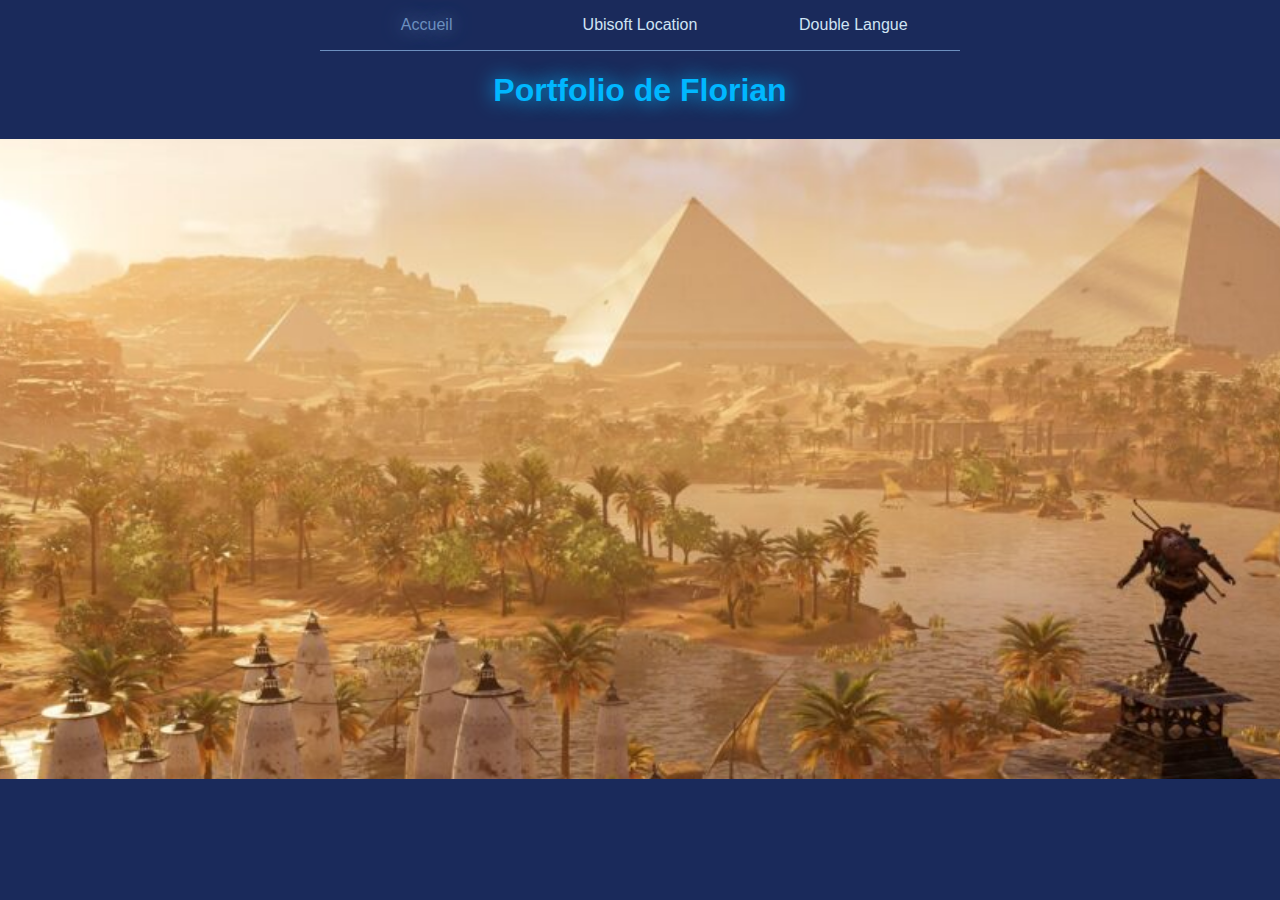
==== index.html @ c67d0eeb "Modification du style" ====
<!DOCTYPE html>
<html>
    <head>
        <title>Florian GAVOILLE</title>
        <link rel="stylesheet" href="./css/style.css">
    </head>
    <body>
        <header>
            <nav>
                <ul>
                    <li><a href="./index.html" id="actualPage">Accueil</a></li>
                    <li><a href="./Ubisoft_Location/index.html">Ubisoft Location</a><p>Projet WEB de premier semestre. Nous devions créer un site de location de véhicule vert ou de co-voiturage pour une entreprise du numérique. Le travail a été effectué en groupe de 3.</p></li>
                    <li><a href="https://github.com/IceCubeFr/Double-Langue">Double Langue</a><p>Projet Java de premier semestre. Nous devions créer un jeu ludo-pédagogique en tour par tour via un terminal. Notre travail, effectué en binôme, s'est tourné vers un concept de traduction français-anglais avec un mode histoire et un mode entraînement. Le code est open-source, vous pouvez le consulter sans soucis !</p></li>
                </ul>
            </nav>
            <div class="separator"></div>
        </header>
        <main>
            <h1>Portfolio de Florian</h1>
            <div class="image"></div>
            <section class="presentation">
                
            </section>
            <section class="experience">
                
            </section>
            <section class="projets">

            </section>
        </main>
    </body>
</html>
---- css/style.css ----
:root {
    --primary: #00b7ff;
    --survol: #6c8fbf;
    --text-principal: #d0e4f4;
    --text-secondaire: #4b7b9b;
    --accents: #3a5f96;
    --liens: #6c8fbf;
    --bgcolor: #1a2a5b;
    --accent-lumineux: #1c9cc6;
    --bgbox: #283c5c;
}

body {
    background-color: var(--bgcolor);
    margin: 0;
    padding: 0;
    font-family: Arial, Helvetica, sans-serif;
}

.image {
    margin: 0;
    padding: 0;
    margin-top: 30px;
    height: 40rem;
    background-image: url("../media/assassin\'s\ creed.jpg");
    background-attachment: fixed;
    background-size: cover;
    background-position: center;
}

h1, h2, h3 {
    color: var(--primary);
    text-shadow: 0 0 20px var(--primary);
    transition: 0.3s;
}

a {
    color: var(--liens);
}

a:hover, #actualPage, nav li:hover>a {
    color: var(--liens);
    text-shadow: 0 0 20px var(--liens);
}

main {
    text-align: center;
}

.separator {
    background-color: var(--liens);
    height: 1px;
    width: 50%;
    margin-left: 25%;
}

nav>ul {
    display: flex;
    justify-content: space-around;
    flex-wrap: wrap;
    margin-left: 20px;
    margin-right: 20px;
    text-align: center;
    width: 50%;
    padding-left: 0;
    list-style: none;
}

nav>ul>li {
    width: 20%;
}

nav {
    display: flex;
    justify-content: center;
}

nav a {
    text-decoration: none;
    color: var(--text-principal);
    text-align: center;
    transition: 0.3s;
}

nav li:hover p {
    display: block;
    width: 200px;
    background-color: var(--bgbox);
    border-radius: 30px;
    border-color: var(--accents);
    box-shadow: 0 0 20px var(--accents);
    border-style: solid;
    border-width: 1px;
    padding: 20px;
    opacity: 1;
}

nav li p {
    display: none;
    position: absolute;
    transition: opacity 0.3s ease;
    opacity: 0;
}

p {
    color: var(--text-principal);
}
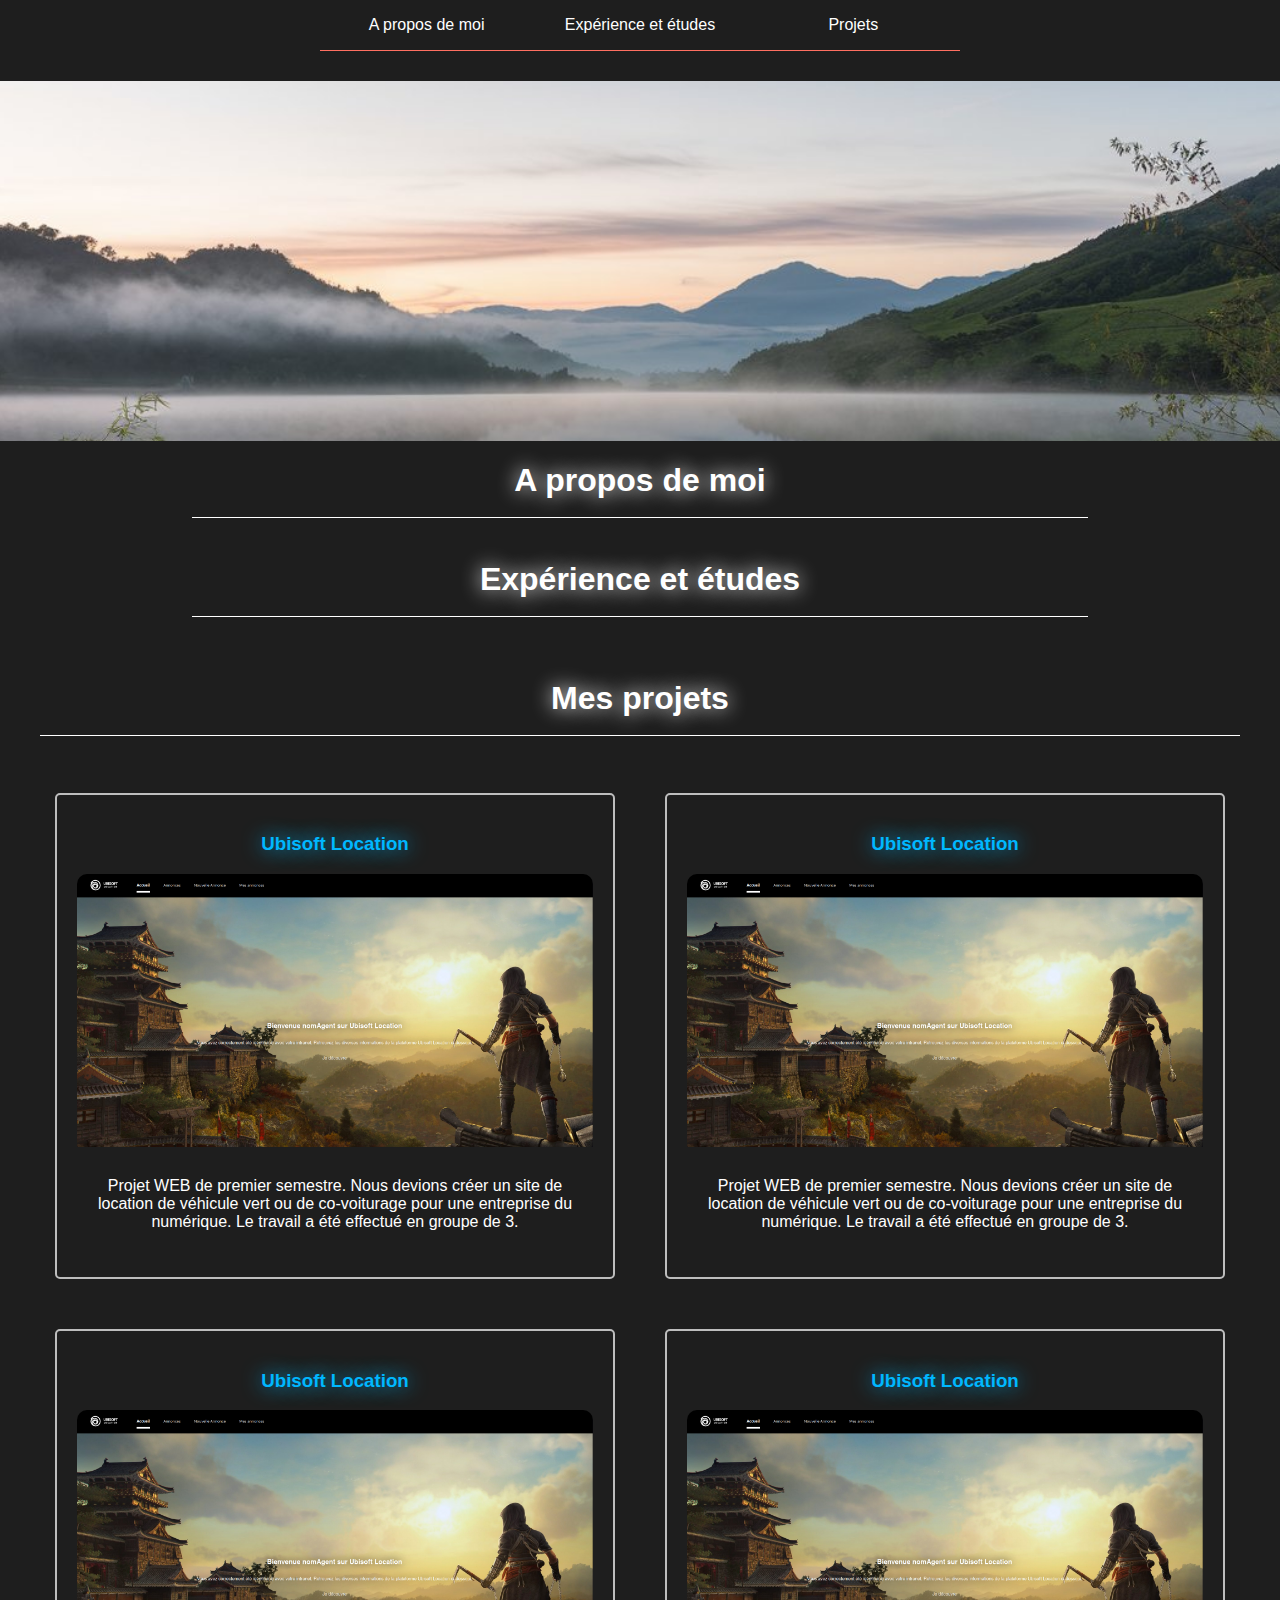
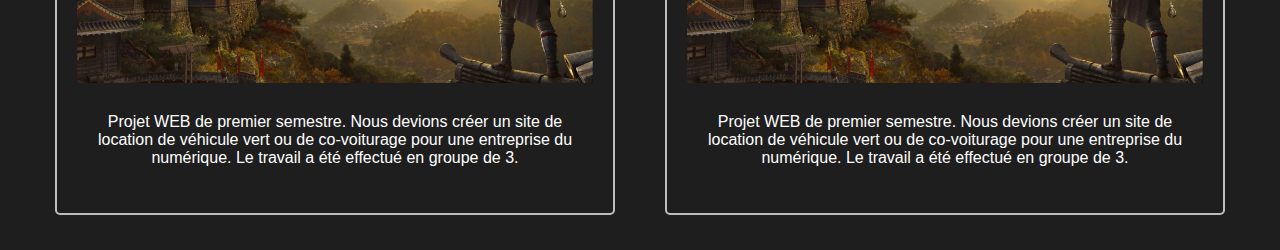
==== commit 2e661c85: "Restructuration" ====
--- a/index.html
+++ b/index.html
@@ -8,24 +8,51 @@
         <header>
             <nav>
                 <ul>
-                    <li><a href="./index.html" id="actualPage">Accueil</a></li>
-                    <li><a href="./Ubisoft_Location/index.html">Ubisoft Location</a><p>Projet WEB de premier semestre. Nous devions créer un site de location de véhicule vert ou de co-voiturage pour une entreprise du numérique. Le travail a été effectué en groupe de 3.</p></li>
-                    <li><a href="https://github.com/IceCubeFr/Double-Langue">Double Langue</a><p>Projet Java de premier semestre. Nous devions créer un jeu ludo-pédagogique en tour par tour via un terminal. Notre travail, effectué en binôme, s'est tourné vers un concept de traduction français-anglais avec un mode histoire et un mode entraînement. Le code est open-source, vous pouvez le consulter sans soucis !</p></li>
+                    <a href="#a_propos"><li>A propos de moi<p>Découvrez qui je suis</p></li></a>
+                    <a href="#Experience"><li>Expérience et études<p>Mon parcours professionnel, scolaire et personnel</p></li></a>
+                    <a href="#projets"><li>Projets<p>Tous les projets effectués dans un cadre scolaire et extra-scolaire</p></li></a>
                 </ul>
             </nav>
             <div class="separator"></div>
         </header>
         <main>
-            <h1>Portfolio de Florian</h1>
             <div class="image"></div>
             <section class="presentation">
-                
+                <div class="titre" id="a_propos"><h1>A propos de moi</h1></div>
             </section>
             <section class="experience">
-                
+                <div class="titre" id="Experience"><h1>Expérience et études</h1></div>
             </section>
             <section class="projets">
-
+                <div class="titre" id="projets"><h1>Mes projets</h1></div>
+                <a href="./Ubisoft_Location/index.html">
+                    <article class="ubi_loc">
+                        <h3>Ubisoft Location</h3>
+                        <img src="./media/ubiLocAccueil.png">
+                        <p>Projet WEB de premier semestre. Nous devions créer un site de location de véhicule vert ou de co-voiturage pour une entreprise du numérique. Le travail a été effectué en groupe de 3.</p>
+                    </article>
+                </a>
+                <a href="#">
+                    <article class="double_lang">
+                        <h3>Ubisoft Location</h3>
+                        <img src="./media/ubiLocAccueil.png">
+                        <p>Projet WEB de premier semestre. Nous devions créer un site de location de véhicule vert ou de co-voiturage pour une entreprise du numérique. Le travail a été effectué en groupe de 3.</p>
+                    </article>
+                </a>
+                <a href="#">
+                    <article class="double_lang">
+                        <h3>Ubisoft Location</h3>
+                        <img src="./media/ubiLocAccueil.png">
+                        <p>Projet WEB de premier semestre. Nous devions créer un site de location de véhicule vert ou de co-voiturage pour une entreprise du numérique. Le travail a été effectué en groupe de 3.</p>
+                    </article>
+                </a>
+                <a href="#">
+                    <article class="double_lang">
+                        <h3>Ubisoft Location</h3>
+                        <img src="./media/ubiLocAccueil.png">
+                        <p>Projet WEB de premier semestre. Nous devions créer un site de location de véhicule vert ou de co-voiturage pour une entreprise du numérique. Le travail a été effectué en groupe de 3.</p>
+                    </article>
+                </a>
             </section>
         </main>
     </body>
--- a/css/style.css
+++ b/css/style.css
@@ -1,13 +1,13 @@
 :root {
-    --primary: #00b7ff;
+    --primary: #FF6F61;
     --survol: #6c8fbf;
-    --text-principal: #d0e4f4;
-    --text-secondaire: #4b7b9b;
-    --accents: #3a5f96;
-    --liens: #6c8fbf;
-    --bgcolor: #1a2a5b;
-    --accent-lumineux: #1c9cc6;
-    --bgbox: #283c5c;
+    --text-principal: #FFFFFF;
+    --text-secondaire: #00b7ff;
+    --accents: #5C6BC0;
+    --liens: #FF6F61;
+    --bgcolor: #1E1E1E;
+    --accent-lumineux: #BDBDBD;
+    --bgbox: #2C2F38;
 }
 
 body {
@@ -17,21 +17,39 @@
     font-family: Arial, Helvetica, sans-serif;
 }
 
-.image {
-    margin: 0;
-    padding: 0;
-    margin-top: 30px;
-    height: 40rem;
-    background-image: url("../media/assassin\'s\ creed.jpg");
-    background-attachment: fixed;
-    background-size: cover;
-    background-position: center;
+main {
+    text-align: center;
 }
 
-h1, h2, h3 {
-    color: var(--primary);
-    text-shadow: 0 0 20px var(--primary);
+.image {
+    margin-top: 30px;
+    height: 40vh;
+    background-image: url("../media/imageNature.jpeg");
+    background-attachment:fixed;
+    background-size: cover;
+    background-position: bottom;
+}
+
+h1, h2 {
+    color: var(--text-principal);
+    text-shadow: 0 0 20px var(--text-principal);
     transition: 0.3s;
+}
+
+h3 {
+    color: var(--text-secondaire);
+    text-shadow: 0 0 20px var(--text-secondaire);
+    transition: 0.3s;
+}
+
+h1 {
+    border-bottom: 1px solid;
+    padding-bottom: 2vh;
+}
+
+.titre {
+    width: 70%;
+    text-align: center;
 }
 
 a {
@@ -41,10 +59,6 @@
 a:hover, #actualPage, nav li:hover>a {
     color: var(--liens);
     text-shadow: 0 0 20px var(--liens);
-}
-
-main {
-    text-align: center;
 }
 
 .separator {
@@ -66,8 +80,8 @@
     list-style: none;
 }
 
-nav>ul>li {
-    width: 20%;
+nav>ul li {
+    width: 20vh;
 }
 
 nav {
@@ -104,4 +118,72 @@
 
 p {
     color: var(--text-principal);
+}
+
+section.projets {
+    display: grid;
+    grid-template-columns: repeat(2, 1fr);
+    gap: 20px;
+    max-width: 1200px;
+    margin: 0 auto;
+    padding: 20px;
+}
+
+section.projets>.titre:first-child {
+    grid-column: span 2;
+    width: 100%;
+
+}
+
+section article {
+    font-size: normal;
+    border-style: solid;
+    border-radius: 5px;
+    border-width: 2px;
+    border-color: var(--accent-lumineux);
+    margin: 15px;
+    padding: 20px;
+    overflow: hidden;
+    transition: transform 0.3s ease, width 0.3s ease;
+}
+
+section a:hover article {
+    transform: scale(1.05);
+    box-shadow: 0 0 20px var(--accent-lumineux);
+    background-color: var(--bgbox);
+}
+
+article p {
+    padding: 10px;
+    font-size: 1rem;
+}
+
+section a:hover + article {
+    width: 25%;
+}
+
+section a {
+    text-decoration: none;
+}
+
+section a:hover {
+    color: var(--liens);
+    text-shadow: 0 0 0 #FFFFFF;
+}
+
+section article img {
+    width: 100%;
+    border-radius: 10px 10px 0 0;
+}
+
+section:hover h1 {
+    color: var(--primary);
+    text-shadow: 0 0 20px var(--primary);
+}
+
+section {
+    width: 100%;
+    display: flex;
+    flex-direction: column;
+    align-items: center;
 }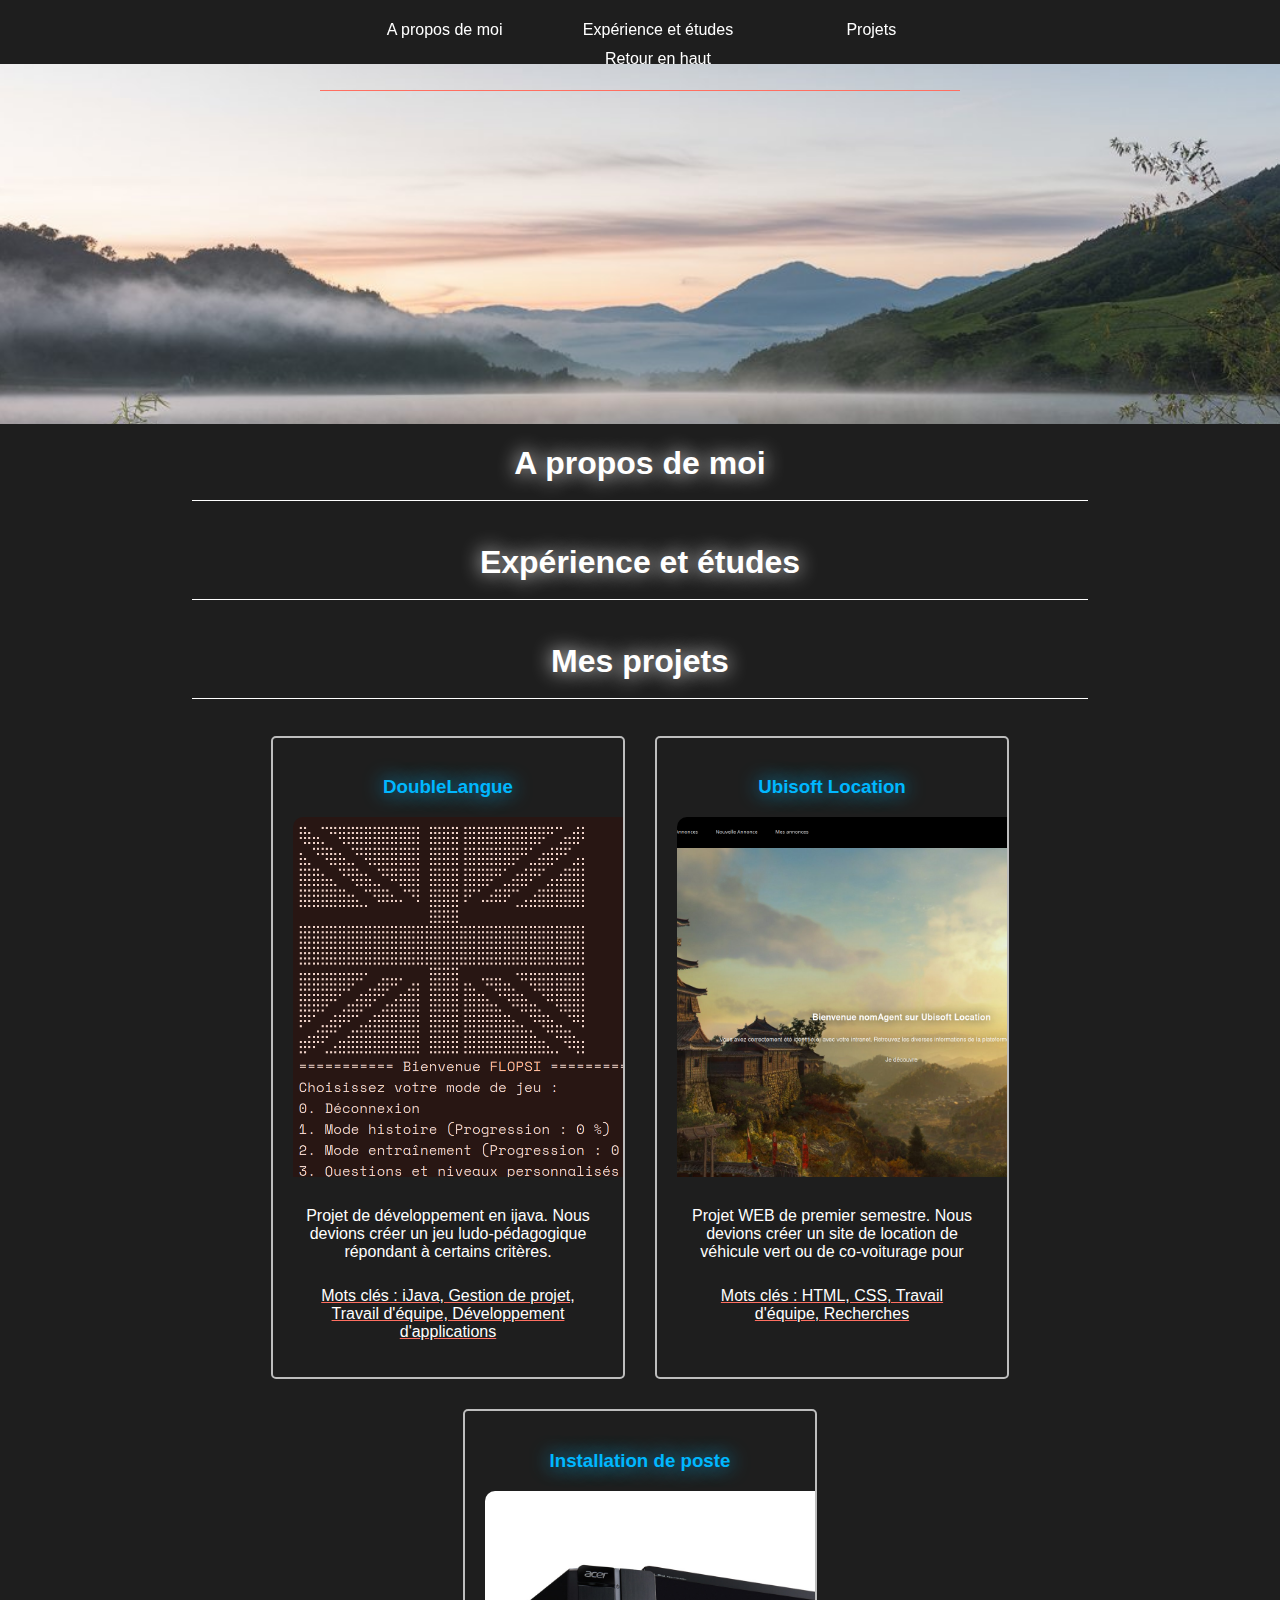
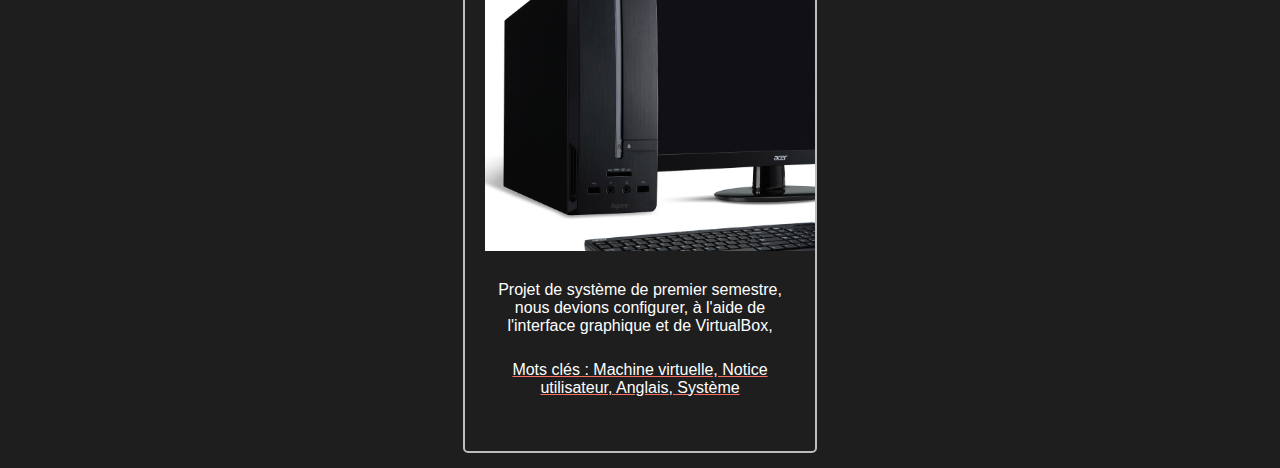
==== commit d18befef: "Mise à jour régulière" ====
--- a/index.html
+++ b/index.html
@@ -11,6 +11,7 @@
                     <a href="#a_propos"><li>A propos de moi<p>Découvrez qui je suis</p></li></a>
                     <a href="#Experience"><li>Expérience et études<p>Mon parcours professionnel, scolaire et personnel</p></li></a>
                     <a href="#projets"><li>Projets<p>Tous les projets effectués dans un cadre scolaire et extra-scolaire</p></li></a>
+                    <a href="#"><li>Retour en haut</li></a>
                 </ul>
             </nav>
             <div class="separator"></div>
@@ -25,34 +26,44 @@
             </section>
             <section class="projets">
                 <div class="titre" id="projets"><h1>Mes projets</h1></div>
-                <a href="./Ubisoft_Location/index.html">
-                    <article class="ubi_loc">
-                        <h3>Ubisoft Location</h3>
-                        <img src="./media/ubiLocAccueil.png">
-                        <p>Projet WEB de premier semestre. Nous devions créer un site de location de véhicule vert ou de co-voiturage pour une entreprise du numérique. Le travail a été effectué en groupe de 3.</p>
-                    </article>
-                </a>
-                <a href="#">
-                    <article class="double_lang">
-                        <h3>Ubisoft Location</h3>
-                        <img src="./media/ubiLocAccueil.png">
-                        <p>Projet WEB de premier semestre. Nous devions créer un site de location de véhicule vert ou de co-voiturage pour une entreprise du numérique. Le travail a été effectué en groupe de 3.</p>
-                    </article>
-                </a>
-                <a href="#">
-                    <article class="double_lang">
-                        <h3>Ubisoft Location</h3>
-                        <img src="./media/ubiLocAccueil.png">
-                        <p>Projet WEB de premier semestre. Nous devions créer un site de location de véhicule vert ou de co-voiturage pour une entreprise du numérique. Le travail a été effectué en groupe de 3.</p>
-                    </article>
-                </a>
-                <a href="#">
-                    <article class="double_lang">
-                        <h3>Ubisoft Location</h3>
-                        <img src="./media/ubiLocAccueil.png">
-                        <p>Projet WEB de premier semestre. Nous devions créer un site de location de véhicule vert ou de co-voiturage pour une entreprise du numérique. Le travail a été effectué en groupe de 3.</p>
-                    </article>
-                </a>
+                <div class="items">
+                    <a href="./S102.html">
+                        <article class="double-lang">
+                            <h3>DoubleLangue</h3>
+                            <img src="./media/doublelangue.png">
+                            <div class="proj-desc">
+                                <p>Projet de développement en ijava. Nous devions créer un jeu ludo-pédagogique répondant à certains critères. <br>Cliquez pour en savoir plus</p>
+                            </div>
+                            <div class="proj-keywords">
+                                <p>Mots clés : iJava, Gestion de projet, Travail d'équipe, Développement d'applications</p>
+                            </div>
+                        </article>
+                    </a>
+                    <a href="./S105.html">
+                        <article class="ubi-Loc">
+                            <h3>Ubisoft Location</h3>
+                            <img src="./media/ubiLocAccueil.png">
+                            <div class="proj-desc">
+                                <p>Projet WEB de premier semestre. Nous devions créer un site de location de véhicule vert ou de co-voiturage pour une entreprise du numérique. Le travail a été effectué en groupe de 3. <br>Cliquez pour en savoir plus</p>
+                            </div>
+                            <div class="proj-keywords">
+                                <p>Mots clés : HTML, CSS, Travail d'équipe, Recherches</p>
+                            </div>
+                        </article>
+                    </a>
+                    <a href="./S103.html">
+                        <article class="install-poste">
+                            <h3>Installation de poste</h3>
+                            <img src="./media/poste.png">
+                            <div class="proj-desc">
+                                <p>Projet de système de premier semestre, nous devions configurer, à l'aide de l'interface graphique et de VirtualBox, une machine virtuelle, puis faire un manuel utilisateur en anglais. <br>Cliquez pour en savoir plus</p>
+                            </div>
+                            <div class="proj-keywords">
+                                <p>Mots clés : Machine virtuelle, Notice utilisateur, Anglais, Système</p>
+                            </div>
+                        </article>
+                    </a>
+                </div>
             </section>
         </main>
     </body>
--- a/css/style.css
+++ b/css/style.css
@@ -15,10 +15,21 @@
     margin: 0;
     padding: 0;
     font-family: Arial, Helvetica, sans-serif;
+    overflow-x: hidden;
 }
 
 main {
-    text-align: center;
+    margin-top: 5%;
+    text-align: center;
+}
+
+header {
+    position: fixed;
+    height: 7%;
+    top: 0;
+    background-color: var(--bgcolor);
+    width: 100%;
+    z-index: 2;
 }
 
 .image {
@@ -56,7 +67,7 @@
     color: var(--liens);
 }
 
-a:hover, #actualPage, nav li:hover>a {
+a:hover, nav li:hover>a {
     color: var(--liens);
     text-shadow: 0 0 20px var(--liens);
 }
@@ -68,6 +79,10 @@
     margin-left: 25%;
 }
 
+.titre:target {
+    padding-top: 5%;
+}
+
 nav>ul {
     display: flex;
     justify-content: space-around;
@@ -82,6 +97,9 @@
 
 nav>ul li {
     width: 20vh;
+    padding: 10%;
+    padding-top: 3%;
+    padding-bottom: 3%;
 }
 
 nav {
@@ -120,19 +138,18 @@
     color: var(--text-principal);
 }
 
-section.projets {
-    display: grid;
-    grid-template-columns: repeat(2, 1fr);
-    gap: 20px;
-    max-width: 1200px;
-    margin: 0 auto;
-    padding: 20px;
-}
-
-section.projets>.titre:first-child {
-    grid-column: span 2;
-    width: 100%;
-
+div.items{
+    display: flex;
+    flex-wrap: wrap;
+    flex-direction: row;
+    justify-content: center;
+    padding-left: 20%;
+    padding-right: 20%;
+}
+
+section.competences a, section.projets a {
+    height: 100%;
+    width: 50%;
 }
 
 section article {
@@ -155,7 +172,18 @@
 
 article p {
     padding: 10px;
-    font-size: 1rem;
+}
+
+article .proj-desc {
+    height: 5rem;
+    overflow: hidden;
+}
+
+article .proj-keywords{
+    text-decoration: underline;
+    height: 5rem;
+    margin-bottom: 1rem;
+    overflow: hidden;
 }
 
 section a:hover + article {
@@ -172,7 +200,10 @@
 }
 
 section article img {
-    width: 100%;
+    width: 50vh;
+    height: 40vh;
+    object-fit: cover;
+    object-position: top;
     border-radius: 10px 10px 0 0;
 }
 
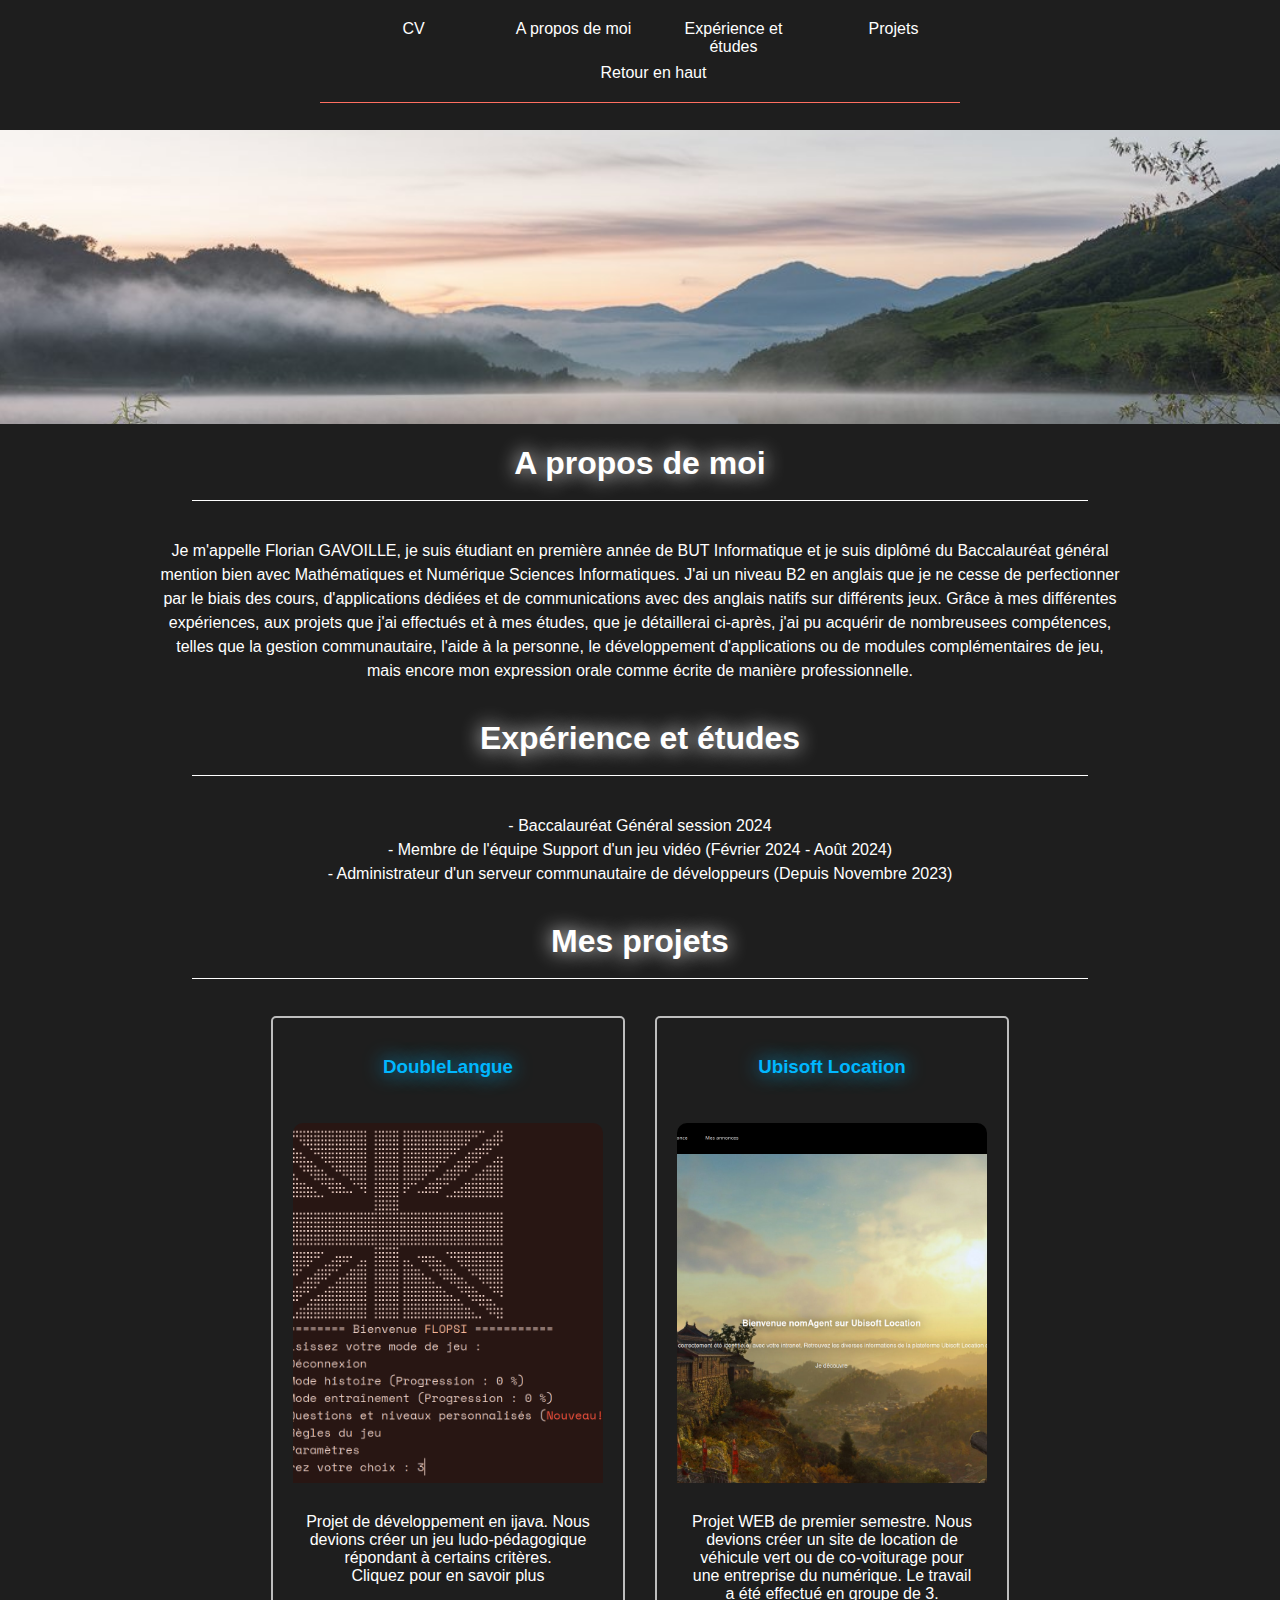
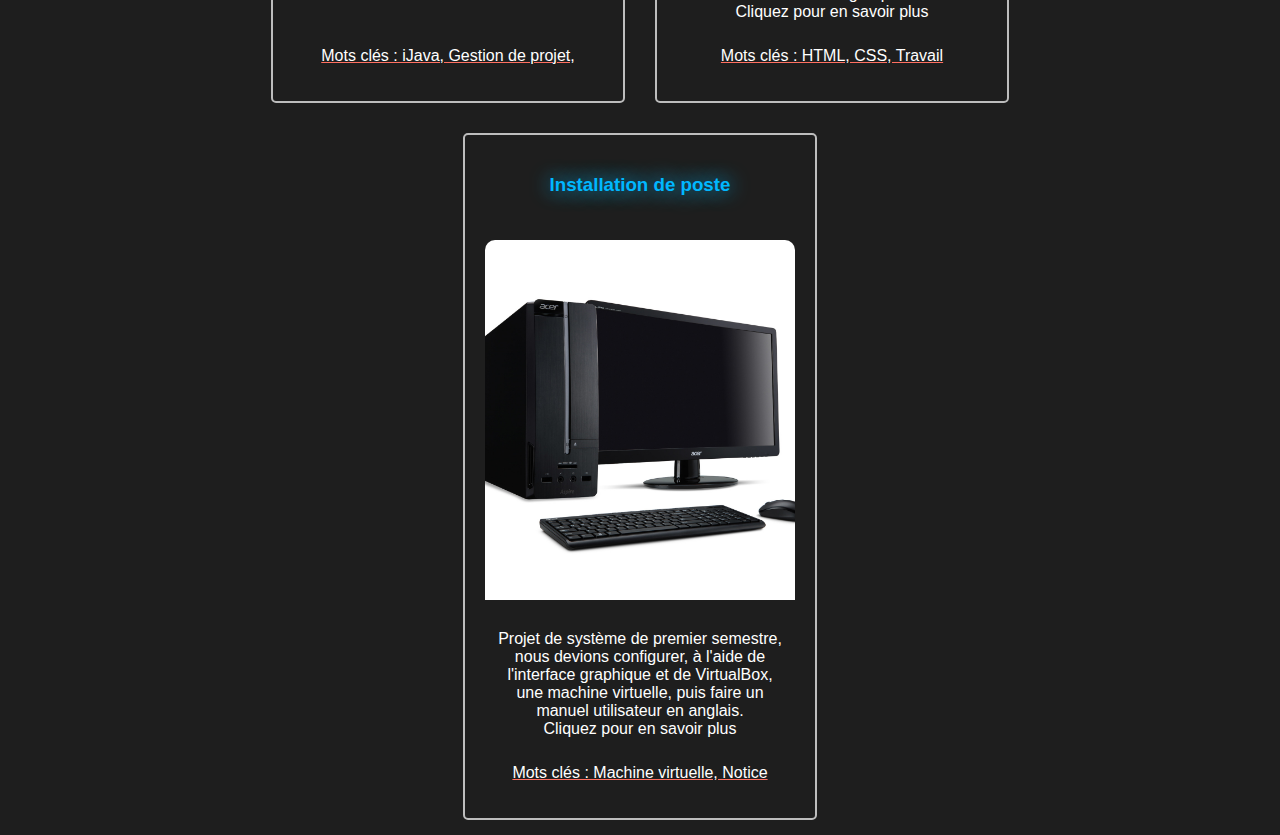
==== commit ae508d3e: "Mise à jour régulière" ====
--- a/index.html
+++ b/index.html
@@ -8,6 +8,7 @@
         <header>
             <nav>
                 <ul>
+                    <a href="index.html" download="CV.html"><li>CV<p>Téléchargez ici mon CV</p></li></a>
                     <a href="#a_propos"><li>A propos de moi<p>Découvrez qui je suis</p></li></a>
                     <a href="#Experience"><li>Expérience et études<p>Mon parcours professionnel, scolaire et personnel</p></li></a>
                     <a href="#projets"><li>Projets<p>Tous les projets effectués dans un cadre scolaire et extra-scolaire</p></li></a>
@@ -20,9 +21,21 @@
             <div class="image"></div>
             <section class="presentation">
                 <div class="titre" id="a_propos"><h1>A propos de moi</h1></div>
+                <div class="paragraphe">
+                    <p>
+                        Je m'appelle Florian GAVOILLE, je suis étudiant en première année de BUT Informatique et je suis diplômé du Baccalauréat général mention bien avec Mathématiques et Numérique Sciences Informatiques. J'ai un niveau B2 en anglais que je ne cesse de perfectionner par le biais des cours, d'applications dédiées et de communications avec des anglais natifs sur différents jeux. Grâce à mes différentes expériences, aux projets que j'ai effectués et à mes études, que je détaillerai ci-après, j'ai pu acquérir de nombreusees compétences, telles que la gestion communautaire, l'aide à la personne, le développement d'applications ou de modules complémentaires de jeu, mais encore mon expression orale comme écrite de manière professionnelle.
+                    </p>
+                </div>
             </section>
             <section class="experience">
                 <div class="titre" id="Experience"><h1>Expérience et études</h1></div>
+                <div class="paragraphe">
+                    <p>
+                        - Baccalauréat Général session 2024<br>
+                        - Membre de l'équipe Support d'un jeu vidéo (Février 2024 - Août 2024)<br>
+                        - Administrateur d'un serveur communautaire de développeurs (Depuis Novembre 2023)
+                    </p>
+                </div>
             </section>
             <section class="projets">
                 <div class="titre" id="projets"><h1>Mes projets</h1></div>
--- a/css/style.css
+++ b/css/style.css
@@ -25,7 +25,7 @@
 
 header {
     position: fixed;
-    height: 7%;
+    padding-bottom: 3vh;
     top: 0;
     background-color: var(--bgcolor);
     width: 100%;
@@ -49,6 +49,7 @@
 
 h3 {
     color: var(--text-secondaire);
+    height: 3rem;
     text-shadow: 0 0 20px var(--text-secondaire);
     transition: 0.3s;
 }
@@ -96,7 +97,7 @@
 }
 
 nav>ul li {
-    width: 20vh;
+    width: 15vh;
     padding: 10%;
     padding-top: 3%;
     padding-bottom: 3%;
@@ -134,7 +135,7 @@
     opacity: 0;
 }
 
-p {
+p, ul li {
     color: var(--text-principal);
 }
 
@@ -175,13 +176,13 @@
 }
 
 article .proj-desc {
-    height: 5rem;
+    height: 15ch;
     overflow: hidden;
 }
 
 article .proj-keywords{
     text-decoration: underline;
-    height: 5rem;
+    height: 5ch;
     margin-bottom: 1rem;
     overflow: hidden;
 }
@@ -200,7 +201,7 @@
 }
 
 section article img {
-    width: 50vh;
+    width: 100%;
     height: 40vh;
     object-fit: cover;
     object-position: top;
@@ -217,4 +218,18 @@
     display: flex;
     flex-direction: column;
     align-items: center;
+}
+
+section .paragraphe {
+    width: 75%;
+}
+
+section .paragraphe p {
+    font-size: 100%;
+    line-height: 1.5em;
+}
+
+ul {
+    list-style-type: none;
+    padding: 0;
 }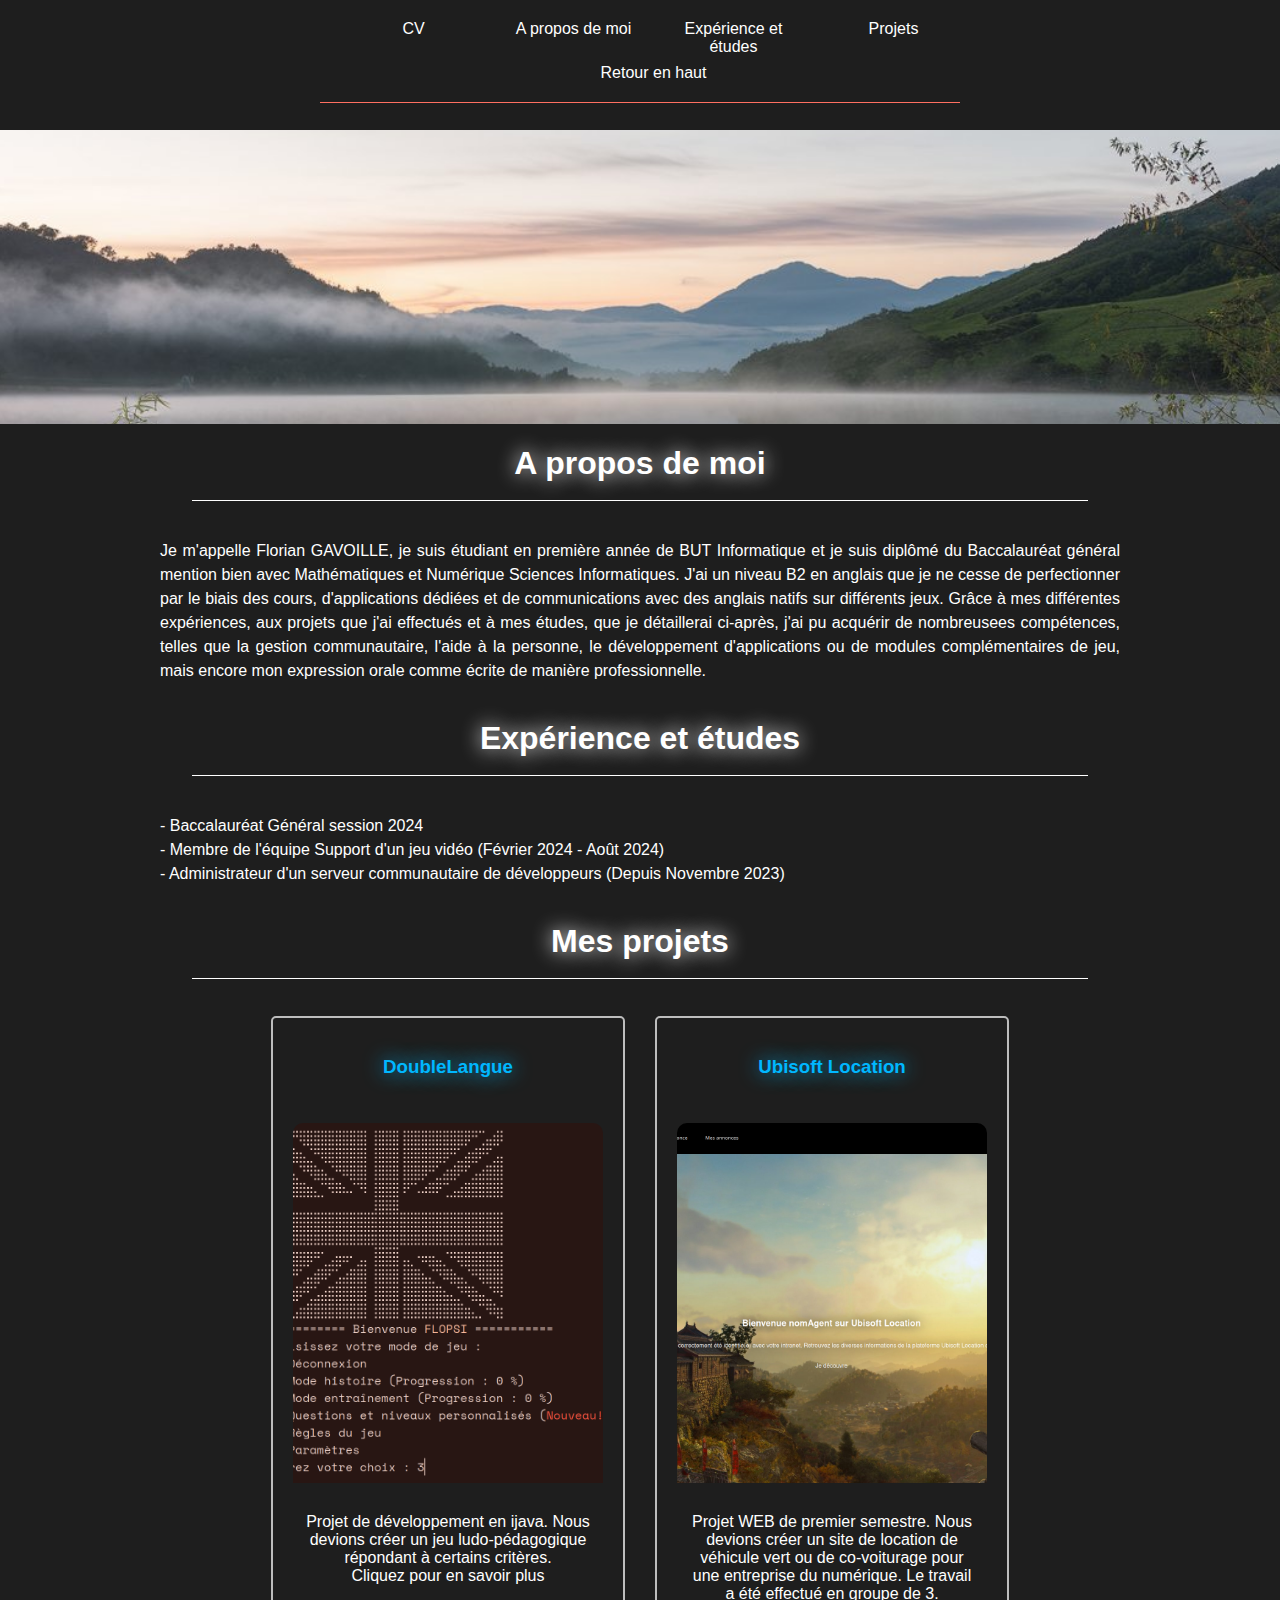
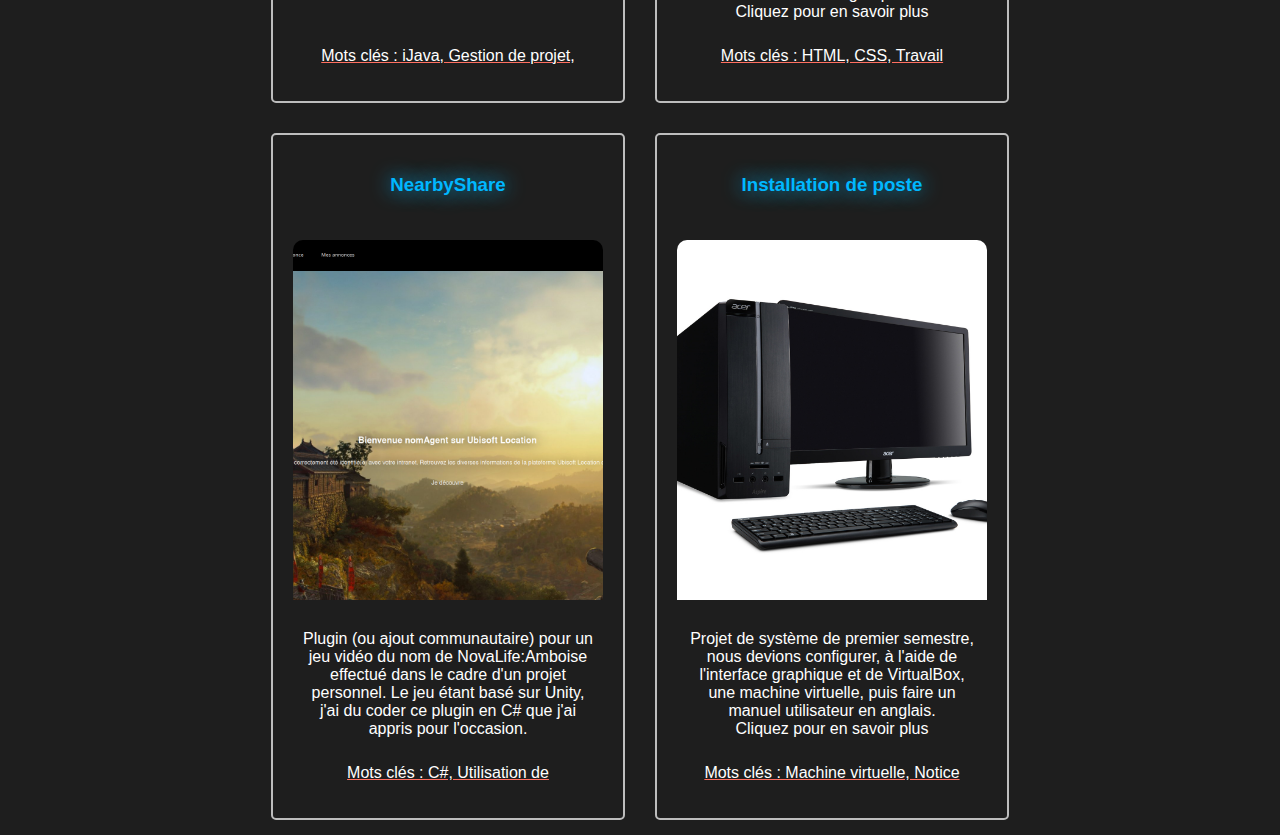
==== commit d75ee2c3: "Optimisation des projets sur petit écran et ajout d'un autre projet" ====
--- a/index.html
+++ b/index.html
@@ -64,6 +64,18 @@
                             </div>
                         </article>
                     </a>
+                    <a href="./NearbyShare.html">
+                        <article class="ubi-Loc">
+                            <h3>NearbyShare</h3>
+                            <img src="./media/ubiLocAccueil.png">
+                            <div class="proj-desc">
+                                <p>Plugin (ou ajout communautaire) pour un jeu vidéo du nom de NovaLife:Amboise effectué dans le cadre d'un projet personnel. Le jeu étant basé sur Unity, j'ai du coder ce plugin en C# que j'ai appris pour l'occasion. <br>Cliquez pour en savoir plus</p>
+                            </div>
+                            <div class="proj-keywords">
+                                <p>Mots clés : C#, Utilisation de bibliothèque, Auto-didacte</p>
+                            </div>
+                        </article>
+                    </a>
                     <a href="./S103.html">
                         <article class="install-poste">
                             <h3>Installation de poste</h3>
--- a/css/style.css
+++ b/css/style.css
@@ -227,9 +227,16 @@
 section .paragraphe p {
     font-size: 100%;
     line-height: 1.5em;
+    text-align: justify;
 }
 
 ul {
     list-style-type: none;
     padding: 0;
+}
+
+@media screen and (max-width: 768px) {
+    section.projets a {
+        width: 100%;
+    }
 }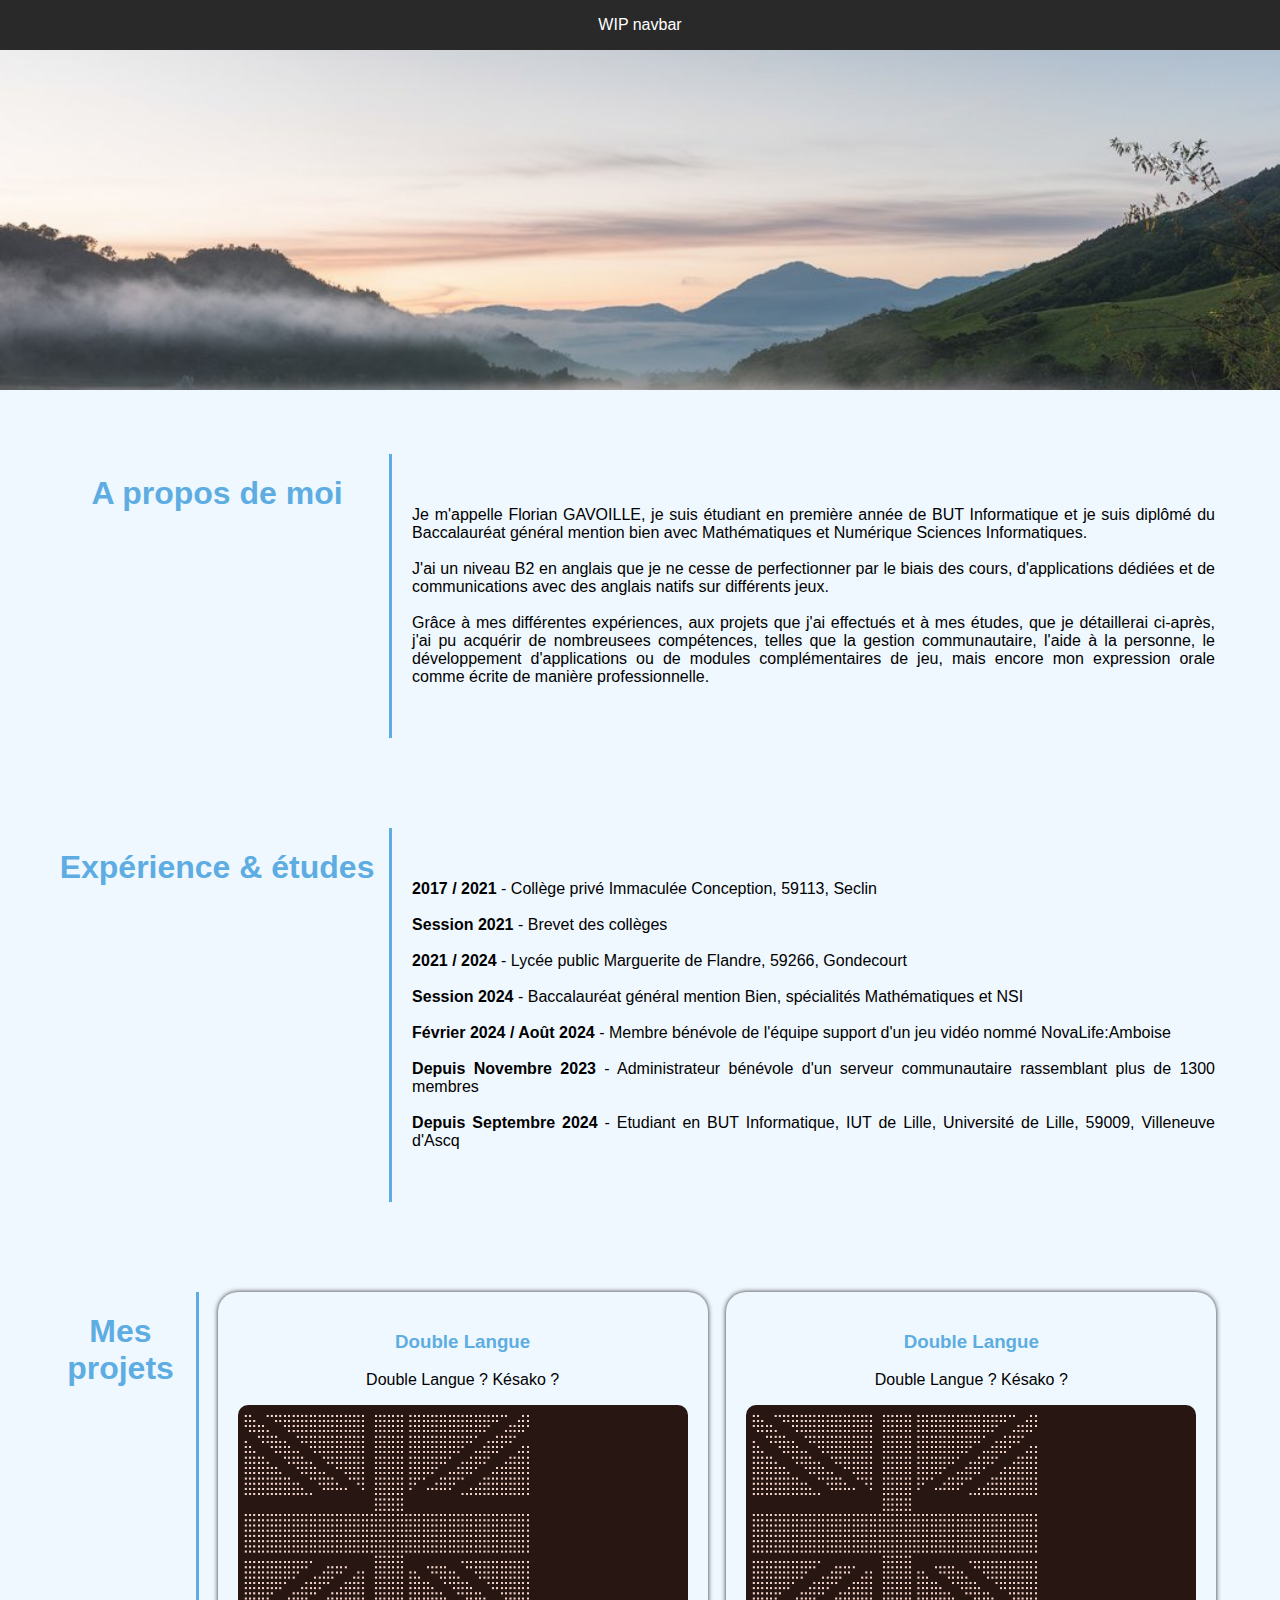
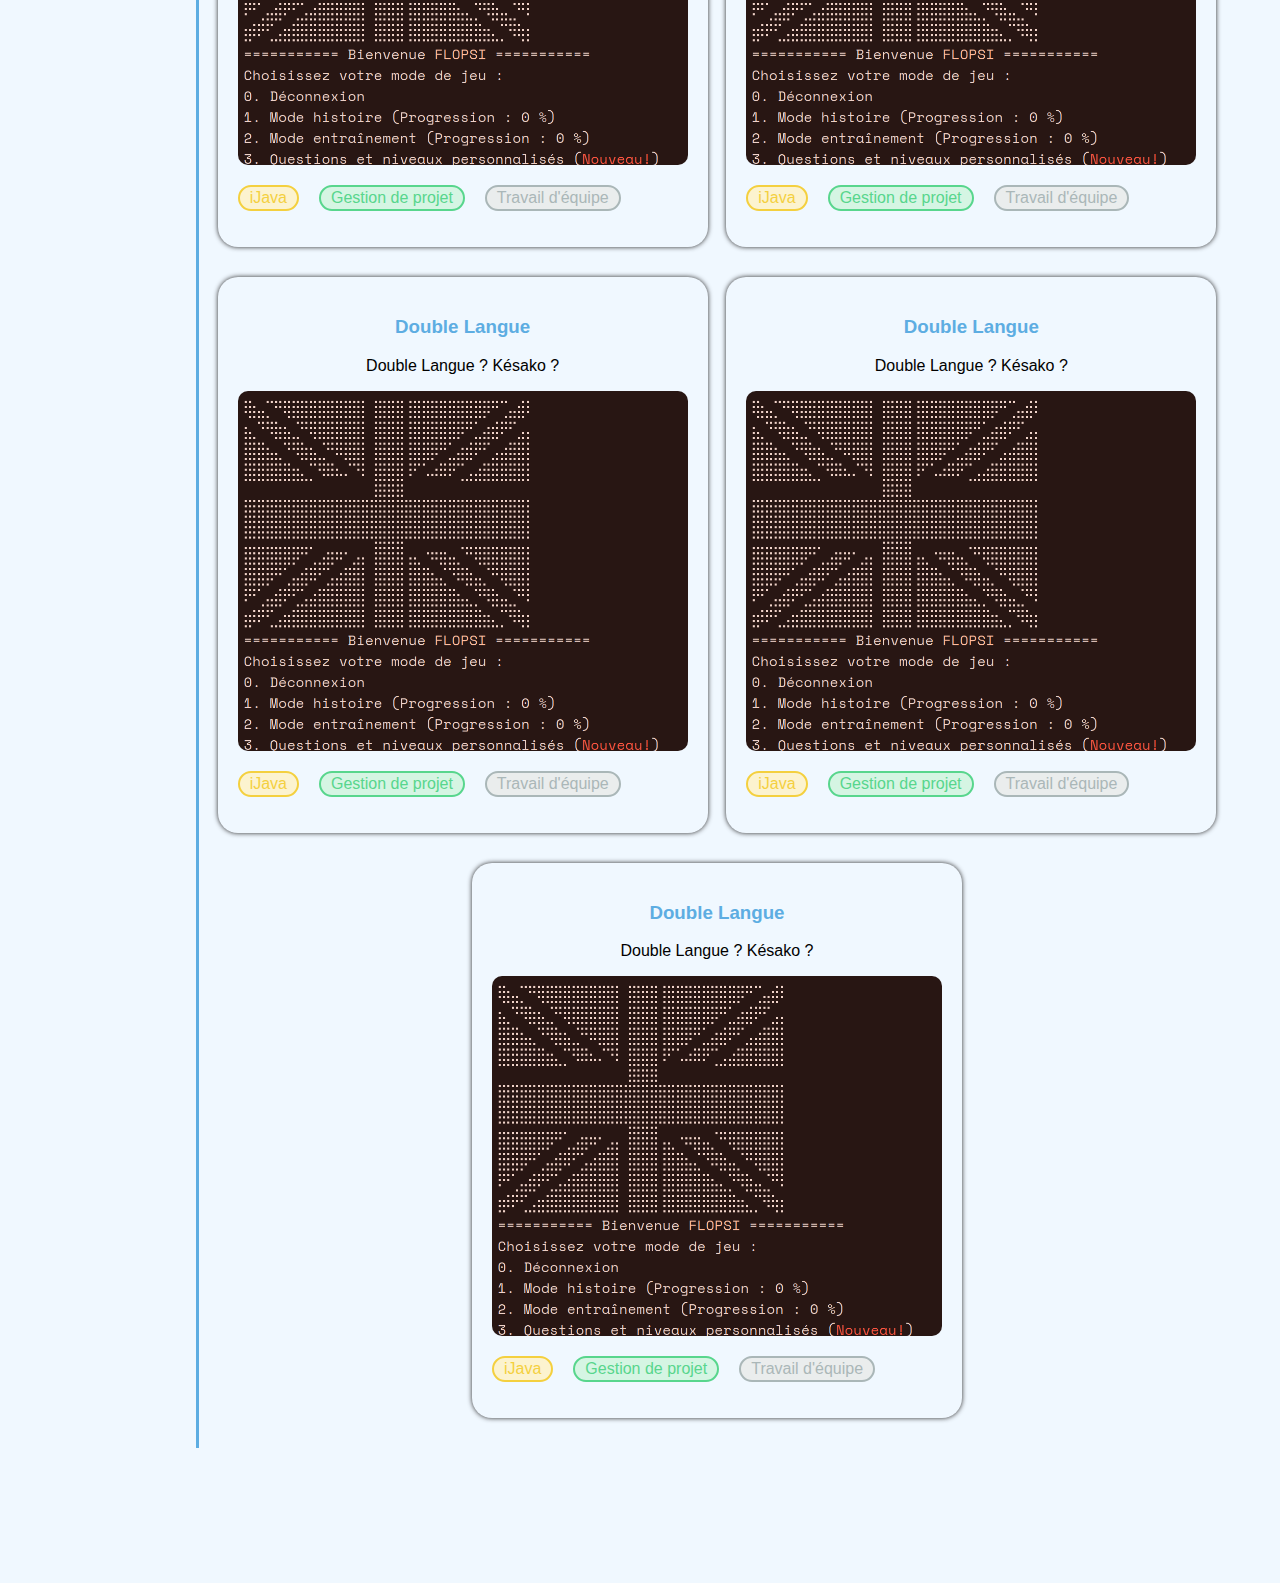
==== commit 2a2c7913: "Refonte du port-folio" ====
--- a/index.html
+++ b/index.html
@@ -1,91 +1,117 @@
 <!DOCTYPE html>
-<html>
+<html lang="fr">
     <head>
+        <link href="./css/style.css" rel="stylesheet">
         <title>Florian GAVOILLE</title>
-        <link rel="stylesheet" href="./css/style.css">
     </head>
     <body>
         <header>
-            <nav>
-                <ul>
-                    <a href="index.html" download="CV.html"><li>CV<p>Téléchargez ici mon CV</p></li></a>
-                    <a href="#a_propos"><li>A propos de moi<p>Découvrez qui je suis</p></li></a>
-                    <a href="#Experience"><li>Expérience et études<p>Mon parcours professionnel, scolaire et personnel</p></li></a>
-                    <a href="#projets"><li>Projets<p>Tous les projets effectués dans un cadre scolaire et extra-scolaire</p></li></a>
-                    <a href="#"><li>Retour en haut</li></a>
-                </ul>
-            </nav>
-            <div class="separator"></div>
+            <p>WIP navbar</p>
         </header>
+        <div class="image"></div>
         <main>
-            <div class="image"></div>
-            <section class="presentation">
-                <div class="titre" id="a_propos"><h1>A propos de moi</h1></div>
-                <div class="paragraphe">
+            <section class="topic">
+                <div class="title">
+                    <h1>A propos de moi</h1>
+                </div>
+                <div class="paragraph">
                     <p>
-                        Je m'appelle Florian GAVOILLE, je suis étudiant en première année de BUT Informatique et je suis diplômé du Baccalauréat général mention bien avec Mathématiques et Numérique Sciences Informatiques. J'ai un niveau B2 en anglais que je ne cesse de perfectionner par le biais des cours, d'applications dédiées et de communications avec des anglais natifs sur différents jeux. Grâce à mes différentes expériences, aux projets que j'ai effectués et à mes études, que je détaillerai ci-après, j'ai pu acquérir de nombreusees compétences, telles que la gestion communautaire, l'aide à la personne, le développement d'applications ou de modules complémentaires de jeu, mais encore mon expression orale comme écrite de manière professionnelle.
+                        Je m'appelle Florian GAVOILLE, je suis étudiant en première année de BUT Informatique et je suis diplômé du Baccalauréat général mention bien avec Mathématiques et Numérique Sciences Informatiques. <br>
+                        J'ai un niveau B2 en anglais que je ne cesse de perfectionner par le biais des cours, d'applications dédiées et de communications avec des anglais natifs sur différents jeux. <br>
+                        Grâce à mes différentes expériences, aux projets que j'ai effectués et à mes études, que je détaillerai ci-après, j'ai pu acquérir de nombreusees compétences, telles que la gestion communautaire, l'aide à la personne, le développement d'applications ou de modules complémentaires de jeu, mais encore mon expression orale comme écrite de manière professionnelle.
+
                     </p>
                 </div>
             </section>
-            <section class="experience">
-                <div class="titre" id="Experience"><h1>Expérience et études</h1></div>
-                <div class="paragraphe">
-                    <p>
-                        - Baccalauréat Général session 2024<br>
-                        - Membre de l'équipe Support d'un jeu vidéo (Février 2024 - Août 2024)<br>
-                        - Administrateur d'un serveur communautaire de développeurs (Depuis Novembre 2023)
-                    </p>
+            <section class="exp-studies">
+                <div class="title">
+                    <h1>Expérience & études</h1>
+                </div>
+                <div class="paragraph">
+                    <p><ul>
+                            <li><b>2017 / 2021</b> - Collège privé Immaculée Conception, 59113, Seclin</li>
+                            <li><b>Session 2021</b> - Brevet des collèges</li>
+                            <li><b>2021 / 2024</b> - Lycée public Marguerite de Flandre, 59266, Gondecourt</li>
+                            <li><b>Session 2024</b> - Baccalauréat général mention Bien, spécialités Mathématiques et NSI</li>
+                            <li><b>Février 2024 / Août 2024</b> - Membre bénévole de l'équipe support d'un jeu vidéo nommé NovaLife:Amboise</li>
+                            <li><b>Depuis Novembre 2023</b> - Administrateur bénévole d'un serveur communautaire rassemblant plus de 1300 membres</li>
+                            <li><b>Depuis Septembre 2024</b> - Etudiant en BUT Informatique, IUT de Lille, Université de Lille, 59009, Villeneuve d'Ascq</li>
+                        </ul></p>
                 </div>
             </section>
-            <section class="projets">
-                <div class="titre" id="projets"><h1>Mes projets</h1></div>
-                <div class="items">
-                    <a href="./S102.html">
-                        <article class="double-lang">
-                            <h3>DoubleLangue</h3>
-                            <img src="./media/doublelangue.png">
-                            <div class="proj-desc">
-                                <p>Projet de développement en ijava. Nous devions créer un jeu ludo-pédagogique répondant à certains critères. <br>Cliquez pour en savoir plus</p>
-                            </div>
-                            <div class="proj-keywords">
-                                <p>Mots clés : iJava, Gestion de projet, Travail d'équipe, Développement d'applications</p>
-                            </div>
+            <section class="projects">
+                <div class="title">
+                    <h1>Mes projets</h1>
+                </div>
+                <div class="cards">
+                    <a href="#">
+                        <article class="card">
+                            <h3>Double Langue</h3>
+                            <p>
+                                Double Langue ? Késako ?
+                            </p>
+                            <img src="./media/doublelangue.png" alt="Capture du jeu Double Langue">
+                            <ul class="tags">
+                                <li class="dev">iJava</li>
+                                <li class="gestion">Gestion de projet</li>
+                                <li class="autre">Travail d'équipe</li>
+                            </ul>
                         </article>
                     </a>
-                    <a href="./S105.html">
-                        <article class="ubi-Loc">
-                            <h3>Ubisoft Location</h3>
-                            <img src="./media/ubiLocAccueil.png">
-                            <div class="proj-desc">
-                                <p>Projet WEB de premier semestre. Nous devions créer un site de location de véhicule vert ou de co-voiturage pour une entreprise du numérique. Le travail a été effectué en groupe de 3. <br>Cliquez pour en savoir plus</p>
-                            </div>
-                            <div class="proj-keywords">
-                                <p>Mots clés : HTML, CSS, Travail d'équipe, Recherches</p>
-                            </div>
+                    <a href="#">
+                        <article class="card">
+                            <h3>Double Langue</h3>
+                            <p>
+                                Double Langue ? Késako ?
+                            </p>
+                            <img src="./media/doublelangue.png" alt="Capture du jeu Double Langue">
+                            <ul class="tags">
+                                <li class="dev">iJava</li>
+                                <li class="gestion">Gestion de projet</li>
+                                <li class="autre">Travail d'équipe</li>
+                            </ul>
                         </article>
                     </a>
-                    <a href="./NearbyShare.html">
-                        <article class="ubi-Loc">
-                            <h3>NearbyShare</h3>
-                            <img src="./media/ubiLocAccueil.png">
-                            <div class="proj-desc">
-                                <p>Plugin (ou ajout communautaire) pour un jeu vidéo du nom de NovaLife:Amboise effectué dans le cadre d'un projet personnel. Le jeu étant basé sur Unity, j'ai du coder ce plugin en C# que j'ai appris pour l'occasion. <br>Cliquez pour en savoir plus</p>
-                            </div>
-                            <div class="proj-keywords">
-                                <p>Mots clés : C#, Utilisation de bibliothèque, Auto-didacte</p>
-                            </div>
+                    <a href="#">
+                        <article class="card">
+                            <h3>Double Langue</h3>
+                            <p>
+                                Double Langue ? Késako ?
+                            </p>
+                            <img src="./media/doublelangue.png" alt="Capture du jeu Double Langue">
+                            <ul class="tags">
+                                <li class="dev">iJava</li>
+                                <li class="gestion">Gestion de projet</li>
+                                <li class="autre">Travail d'équipe</li>
+                            </ul>
                         </article>
                     </a>
-                    <a href="./S103.html">
-                        <article class="install-poste">
-                            <h3>Installation de poste</h3>
-                            <img src="./media/poste.png">
-                            <div class="proj-desc">
-                                <p>Projet de système de premier semestre, nous devions configurer, à l'aide de l'interface graphique et de VirtualBox, une machine virtuelle, puis faire un manuel utilisateur en anglais. <br>Cliquez pour en savoir plus</p>
-                            </div>
-                            <div class="proj-keywords">
-                                <p>Mots clés : Machine virtuelle, Notice utilisateur, Anglais, Système</p>
-                            </div>
+                    <a href="#">
+                        <article class="card">
+                            <h3>Double Langue</h3>
+                            <p>
+                                Double Langue ? Késako ?
+                            </p>
+                            <img src="./media/doublelangue.png" alt="Capture du jeu Double Langue">
+                            <ul class="tags">
+                                <li class="dev">iJava</li>
+                                <li class="gestion">Gestion de projet</li>
+                                <li class="autre">Travail d'équipe</li>
+                            </ul>
+                        </article>
+                    </a>
+                    <a href="#">
+                        <article class="card">
+                            <h3>Double Langue</h3>
+                            <p>
+                                Double Langue ? Késako ?
+                            </p>
+                            <img src="./media/doublelangue.png" alt="Capture du jeu Double Langue">
+                            <ul class="tags">
+                                <li class="dev">iJava</li>
+                                <li class="gestion">Gestion de projet</li>
+                                <li class="autre">Travail d'équipe</li>
+                            </ul>
                         </article>
                     </a>
                 </div>
--- a/css/style.css
+++ b/css/style.css
@@ -1,242 +1,154 @@
 :root {
-    --primary: #FF6F61;
-    --survol: #6c8fbf;
-    --text-principal: #FFFFFF;
-    --text-secondaire: #00b7ff;
-    --accents: #5C6BC0;
-    --liens: #FF6F61;
-    --bgcolor: #1E1E1E;
-    --accent-lumineux: #BDBDBD;
-    --bgbox: #2C2F38;
+    /* Main colors */
+    --mainbg: aliceblue;
+    --secondbg: #292929;
+    --main: black;
+    --second: white;
+    --accent: #5dade2;
+    
+    /* Tags colors */
+    --devbg: #fcf3cf;
+    --dev: #f4d03f;
+    --gestionbg: #d5f5e3;
+    --gestion: #58d68d;
+    --autrebg: #eaeded;
+    --autre: #aab7b8;
 }
 
 body {
-    background-color: var(--bgcolor);
     margin: 0;
     padding: 0;
+    background-color: var(--mainbg);
+    overflow-x: unset;
     font-family: Arial, Helvetica, sans-serif;
-    overflow-x: hidden;
+}
+
+header {
+    position: fixed;
+    top: 0;
+    width: 100%;
+    display: flex;
+    align-items: center;
+    justify-content: center;
+    background-color: var(--secondbg);
+    color: var(--second);
+    z-index: 2;
 }
 
 main {
+    margin: 5vh;
     margin-top: 5%;
     text-align: center;
 }
 
-header {
-    position: fixed;
-    padding-bottom: 3vh;
-    top: 0;
-    background-color: var(--bgcolor);
-    width: 100%;
-    z-index: 2;
+h1, h2, h3 {
+    color: var(--accent);
 }
 
 .image {
-    margin-top: 30px;
-    height: 40vh;
-    background-image: url("../media/imageNature.jpeg");
+    background-image: url(../media/imageNature.jpeg);
     background-attachment:fixed;
     background-size: cover;
     background-position: bottom;
+    height: 40vh;
+    margin-top: 30px;
 }
 
-h1, h2 {
-    color: var(--text-principal);
-    text-shadow: 0 0 20px var(--text-principal);
-    transition: 0.3s;
+section {
+    display: flex;
+    justify-content: space-between;
+    padding-bottom: 10vh;
 }
 
-h3 {
-    color: var(--text-secondaire);
-    height: 3rem;
-    text-shadow: 0 0 20px var(--text-secondaire);
-    transition: 0.3s;
+section .title {
+    border-right: solid;
+    border-color: var(--accent);
+    width: 30%;
 }
 
-h1 {
-    border-bottom: 1px solid;
-    padding-bottom: 2vh;
+section .paragraph {
+    width: 70%;
+    text-align: justify;
+    padding-left: 20px;
+    padding-right: 20px;
+    white-space: pre-line;
 }
 
-.titre {
-    width: 70%;
-    text-align: center;
+section ul {
+    list-style: none;
+    padding: 0;
 }
 
-a {
-    color: var(--liens);
+section ul li {
+    text-align: justify;
 }
 
-a:hover, nav li:hover>a {
-    color: var(--liens);
-    text-shadow: 0 0 20px var(--liens);
+section.projects div.cards {
+    display: flex;
+    flex-wrap: wrap;
+    justify-content: space-evenly;
 }
 
-.separator {
-    background-color: var(--liens);
-    height: 1px;
-    width: 50%;
-    margin-left: 25%;
+div.cards a {
+    text-decoration: none;
+    color: var(--main);
 }
 
-.titre:target {
-    padding-top: 5%;
+section.projects div.cards a article.card {
+    padding: 20px;
+    width: 50vh;
+    margin-bottom: 30px;
+    box-shadow: 0 0 5px var(--secondbg);
+    transition: 0.5s;
+    border-radius: 20px;
 }
 
-nav>ul {
-    display: flex;
-    justify-content: space-around;
-    flex-wrap: wrap;
-    margin-left: 20px;
-    margin-right: 20px;
-    text-align: center;
-    width: 50%;
-    padding-left: 0;
-    list-style: none;
+section.projects div.cards a article.card:hover {
+    box-shadow: 0 0 10px var(--secondbg);
+    transform: scale(1.02);
 }
 
-nav>ul li {
-    width: 15vh;
-    padding: 10%;
-    padding-top: 3%;
-    padding-bottom: 3%;
-}
-
-nav {
-    display: flex;
-    justify-content: center;
-}
-
-nav a {
-    text-decoration: none;
-    color: var(--text-principal);
-    text-align: center;
-    transition: 0.3s;
-}
-
-nav li:hover p {
-    display: block;
-    width: 200px;
-    background-color: var(--bgbox);
-    border-radius: 30px;
-    border-color: var(--accents);
-    box-shadow: 0 0 20px var(--accents);
-    border-style: solid;
-    border-width: 1px;
-    padding: 20px;
-    opacity: 1;
-}
-
-nav li p {
-    display: none;
-    position: absolute;
-    transition: opacity 0.3s ease;
-    opacity: 0;
-}
-
-p, ul li {
-    color: var(--text-principal);
-}
-
-div.items{
-    display: flex;
-    flex-wrap: wrap;
-    flex-direction: row;
-    justify-content: center;
-    padding-left: 20%;
-    padding-right: 20%;
-}
-
-section.competences a, section.projets a {
-    height: 100%;
-    width: 50%;
-}
-
-section article {
-    font-size: normal;
-    border-style: solid;
-    border-radius: 5px;
-    border-width: 2px;
-    border-color: var(--accent-lumineux);
-    margin: 15px;
-    padding: 20px;
-    overflow: hidden;
-    transition: transform 0.3s ease, width 0.3s ease;
-}
-
-section a:hover article {
-    transform: scale(1.05);
-    box-shadow: 0 0 20px var(--accent-lumineux);
-    background-color: var(--bgbox);
-}
-
-article p {
-    padding: 10px;
-}
-
-article .proj-desc {
-    height: 15ch;
-    overflow: hidden;
-}
-
-article .proj-keywords{
-    text-decoration: underline;
-    height: 5ch;
-    margin-bottom: 1rem;
-    overflow: hidden;
-}
-
-section a:hover + article {
-    width: 25%;
-}
-
-section a {
-    text-decoration: none;
-}
-
-section a:hover {
-    color: var(--liens);
-    text-shadow: 0 0 0 #FFFFFF;
-}
-
-section article img {
+article.card img {
+    border-radius: 10px;
     width: 100%;
     height: 40vh;
     object-fit: cover;
     object-position: top;
-    border-radius: 10px 10px 0 0;
 }
 
-section:hover h1 {
-    color: var(--primary);
-    text-shadow: 0 0 20px var(--primary);
+ul.tags {
+    display: flex;
+    flex-wrap: wrap;
+    padding-left: 0;
+    gap: 20px;
+    line-height: 1;
 }
 
-section {
-    width: 100%;
-    display: flex;
-    flex-direction: column;
-    align-items: center;
+ul.tags li {
+    margin: 0;
+    padding: 3px;
+    padding-left: 10px;
+    padding-right: 10px;
+    list-style: none;
+    border-radius: 30px;
+    border-style: solid;
+    border-width: 2px;
 }
 
-section .paragraphe {
-    width: 75%;
+ul.tags li.dev {
+    color: var(--dev);
+    border-color: var(--dev);
+    background-color: var(--devbg);
 }
 
-section .paragraphe p {
-    font-size: 100%;
-    line-height: 1.5em;
-    text-align: justify;
+ul.tags li.gestion {
+    color: var(--gestion);
+    border-color: var(--gestion);
+    background-color: var(--gestionbg);
 }
 
-ul {
-    list-style-type: none;
-    padding: 0;
-}
-
-@media screen and (max-width: 768px) {
-    section.projets a {
-        width: 100%;
-    }
+ul.tags li.autre {
+    color: var(--autre);
+    border-color: var(--autre);
+    background-color: var(--autrebg);
 }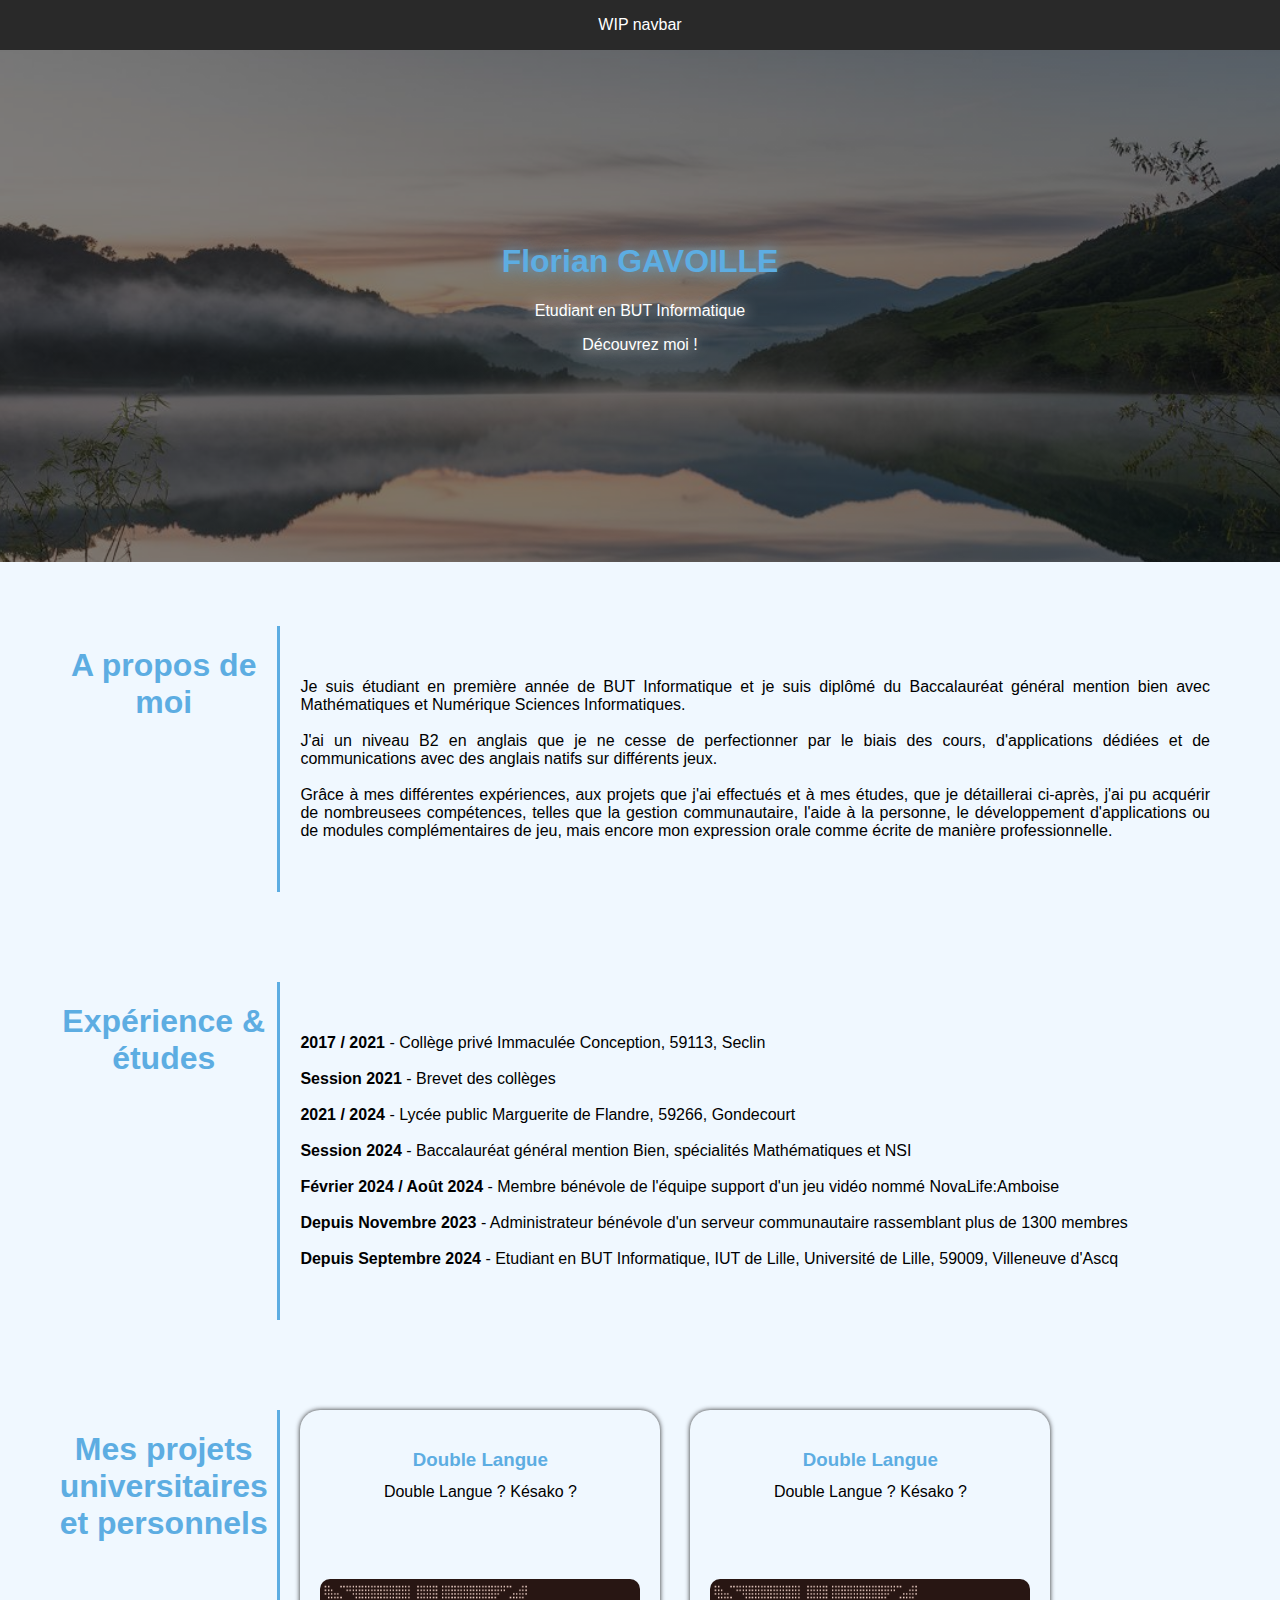
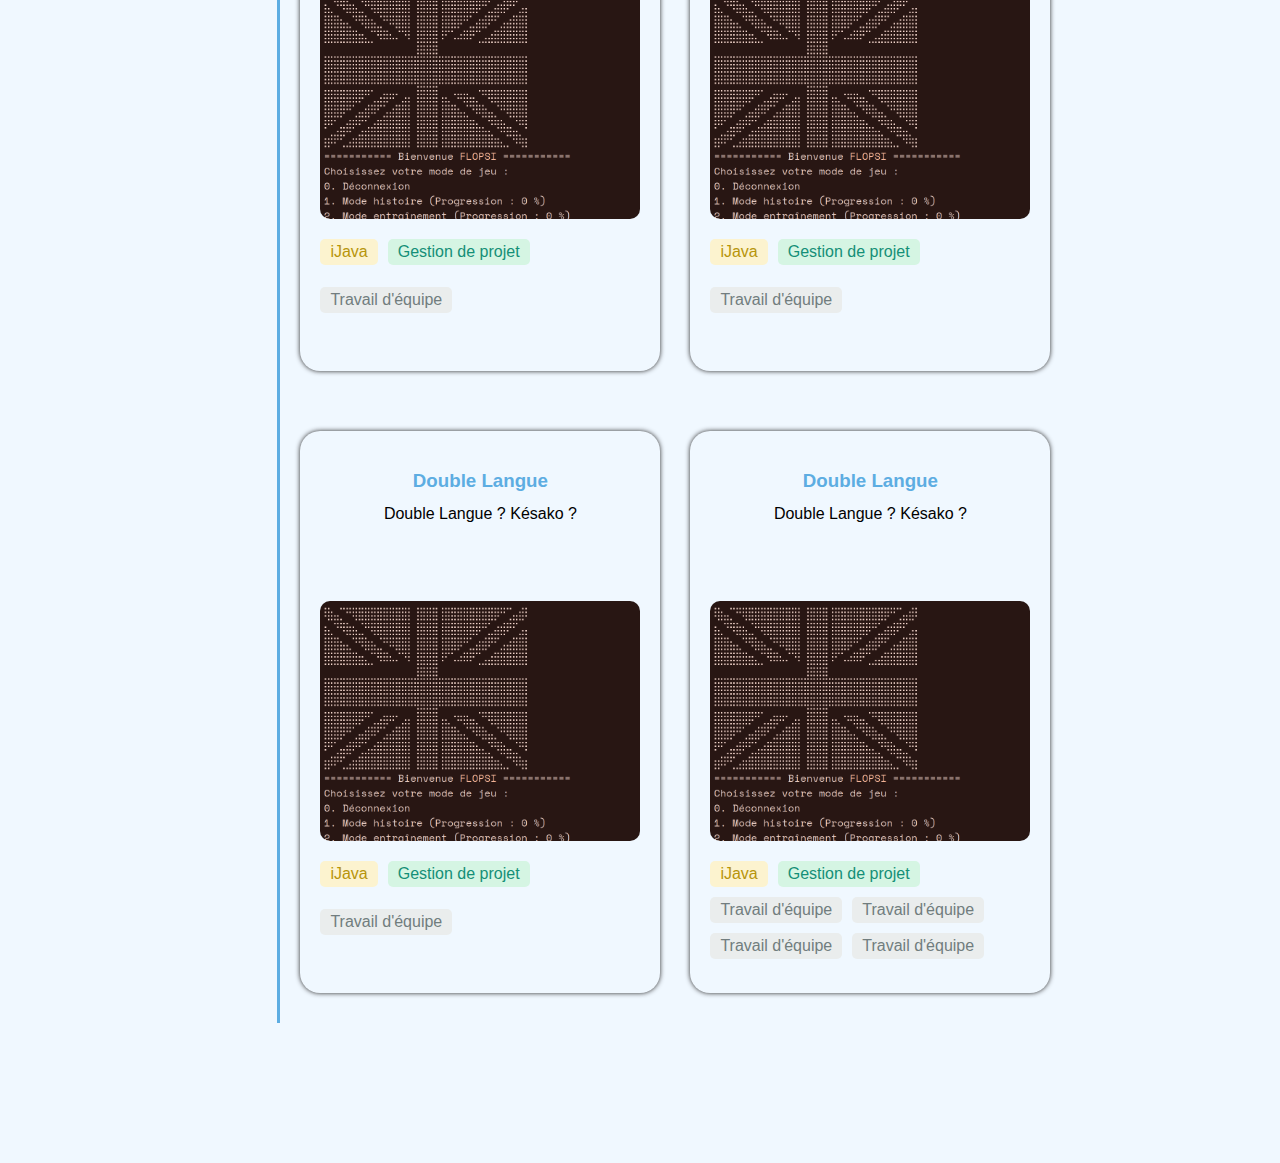
==== commit 71c9f15e: "Nouveaux tags + modifications diverses" ====
--- a/index.html
+++ b/index.html
@@ -8,15 +8,19 @@
         <header>
             <p>WIP navbar</p>
         </header>
-        <div class="image"></div>
+        <div class="image">
+            <h1>Florian GAVOILLE</h1>
+            <p>Etudiant en BUT Informatique</p>
+            <p><a href="#topic">Découvrez moi !</a></p>
+        </div>
         <main>
-            <section class="topic">
+            <section class="topic" id="topic">
                 <div class="title">
                     <h1>A propos de moi</h1>
                 </div>
                 <div class="paragraph">
                     <p>
-                        Je m'appelle Florian GAVOILLE, je suis étudiant en première année de BUT Informatique et je suis diplômé du Baccalauréat général mention bien avec Mathématiques et Numérique Sciences Informatiques. <br>
+                        Je suis étudiant en première année de BUT Informatique et je suis diplômé du Baccalauréat général mention bien avec Mathématiques et Numérique Sciences Informatiques. <br>
                         J'ai un niveau B2 en anglais que je ne cesse de perfectionner par le biais des cours, d'applications dédiées et de communications avec des anglais natifs sur différents jeux. <br>
                         Grâce à mes différentes expériences, aux projets que j'ai effectués et à mes études, que je détaillerai ci-après, j'ai pu acquérir de nombreusees compétences, telles que la gestion communautaire, l'aide à la personne, le développement d'applications ou de modules complémentaires de jeu, mais encore mon expression orale comme écrite de manière professionnelle.
 
@@ -41,7 +45,7 @@
             </section>
             <section class="projects">
                 <div class="title">
-                    <h1>Mes projets</h1>
+                    <h1>Mes projets universitaires et personnels</h1>
                 </div>
                 <div class="cards">
                     <a href="#">
@@ -97,19 +101,8 @@
                                 <li class="dev">iJava</li>
                                 <li class="gestion">Gestion de projet</li>
                                 <li class="autre">Travail d'équipe</li>
-                            </ul>
-                        </article>
-                    </a>
-                    <a href="#">
-                        <article class="card">
-                            <h3>Double Langue</h3>
-                            <p>
-                                Double Langue ? Késako ?
-                            </p>
-                            <img src="./media/doublelangue.png" alt="Capture du jeu Double Langue">
-                            <ul class="tags">
-                                <li class="dev">iJava</li>
-                                <li class="gestion">Gestion de projet</li>
+                                <li class="autre">Travail d'équipe</li>
+                                <li class="autre">Travail d'équipe</li>
                                 <li class="autre">Travail d'équipe</li>
                             </ul>
                         </article>
--- a/css/style.css
+++ b/css/style.css
@@ -8,11 +8,11 @@
     
     /* Tags colors */
     --devbg: #fcf3cf;
-    --dev: #f4d03f;
+    --dev: #b7950b;
     --gestionbg: #d5f5e3;
-    --gestion: #58d68d;
+    --gestion: #148f77;
     --autrebg: #eaeded;
-    --autre: #aab7b8;
+    --autre: #717d7e;
 }
 
 body {
@@ -36,7 +36,7 @@
 }
 
 main {
-    margin: 5vh;
+    margin: 50px;
     margin-top: 5%;
     text-align: center;
 }
@@ -46,12 +46,34 @@
 }
 
 .image {
-    background-image: url(../media/imageNature.jpeg);
+    background-image: linear-gradient(rgba(0, 0, 0, 0.5), rgba(0, 0, 0, 0.5)), url(../media/imageNature.jpeg);
     background-attachment:fixed;
     background-size: cover;
     background-position: bottom;
-    height: 40vh;
     margin-top: 30px;
+    padding-top: 15%;
+    padding-bottom: 15%;
+    text-align: center;
+}
+
+.image>p, .image>p>a {
+    color: var(--second);
+    text-shadow: 0 0 15px var(--mainbg);
+    text-decoration: none;
+    transition: 0.5s;
+}
+
+.image>p>a:hover {
+    font-size: large;
+    text-shadow: 0 0 20px var(--mainbg);
+}
+
+.image>h1 {
+    text-shadow: 0 0 15px var(--accent);
+}
+
+#topic:target {
+    padding-top: 70px;
 }
 
 section {
@@ -63,11 +85,12 @@
 section .title {
     border-right: solid;
     border-color: var(--accent);
-    width: 30%;
+    width: 20%;
+    
 }
 
 section .paragraph {
-    width: 70%;
+    width: 80%;
     text-align: justify;
     padding-left: 20px;
     padding-right: 20px;
@@ -86,7 +109,11 @@
 section.projects div.cards {
     display: flex;
     flex-wrap: wrap;
-    justify-content: space-evenly;
+    justify-content: flex-start;
+    gap: 30px;
+    width: 80%;
+    padding-left: 20px;
+    padding-right: 20px;
 }
 
 div.cards a {
@@ -96,7 +123,7 @@
 
 section.projects div.cards a article.card {
     padding: 20px;
-    width: 50vh;
+    width: 20rem;
     margin-bottom: 30px;
     box-shadow: 0 0 5px var(--secondbg);
     transition: 0.5s;
@@ -111,39 +138,42 @@
 article.card img {
     border-radius: 10px;
     width: 100%;
-    height: 40vh;
+    height: 15rem;
     object-fit: cover;
     object-position: top;
 }
 
-ul.tags {
+article.card>h3 {
+    height: 1rem;
+}
+
+article.card>p {
+    height: 5rem;
+}
+
+article.card ul.tags {
     display: flex;
     flex-wrap: wrap;
-    padding-left: 0;
-    gap: 20px;
+    align-items:flex-start;
+    padding: 0;
     line-height: 1;
+    height: 6rem;
 }
 
 ul.tags li {
-    margin: 0;
-    padding: 3px;
-    padding-left: 10px;
-    padding-right: 10px;
+    margin: 0 10px 10px 0;
+    padding: 5px 10px 5px 10px;
     list-style: none;
-    border-radius: 30px;
-    border-style: solid;
-    border-width: 2px;
+    border-radius: 5px;
 }
 
 ul.tags li.dev {
     color: var(--dev);
-    border-color: var(--dev);
     background-color: var(--devbg);
 }
 
 ul.tags li.gestion {
     color: var(--gestion);
-    border-color: var(--gestion);
     background-color: var(--gestionbg);
 }
 
@@ -151,4 +181,17 @@
     color: var(--autre);
     border-color: var(--autre);
     background-color: var(--autrebg);
+}
+
+@media screen and (max-width:1000px) {
+    section {
+        flex-direction: column;
+    }
+
+    section .title {
+        border-right: none;
+        border-bottom: solid var(--accent);
+        width: 100%;
+        margin-bottom: 30px;
+    }
 }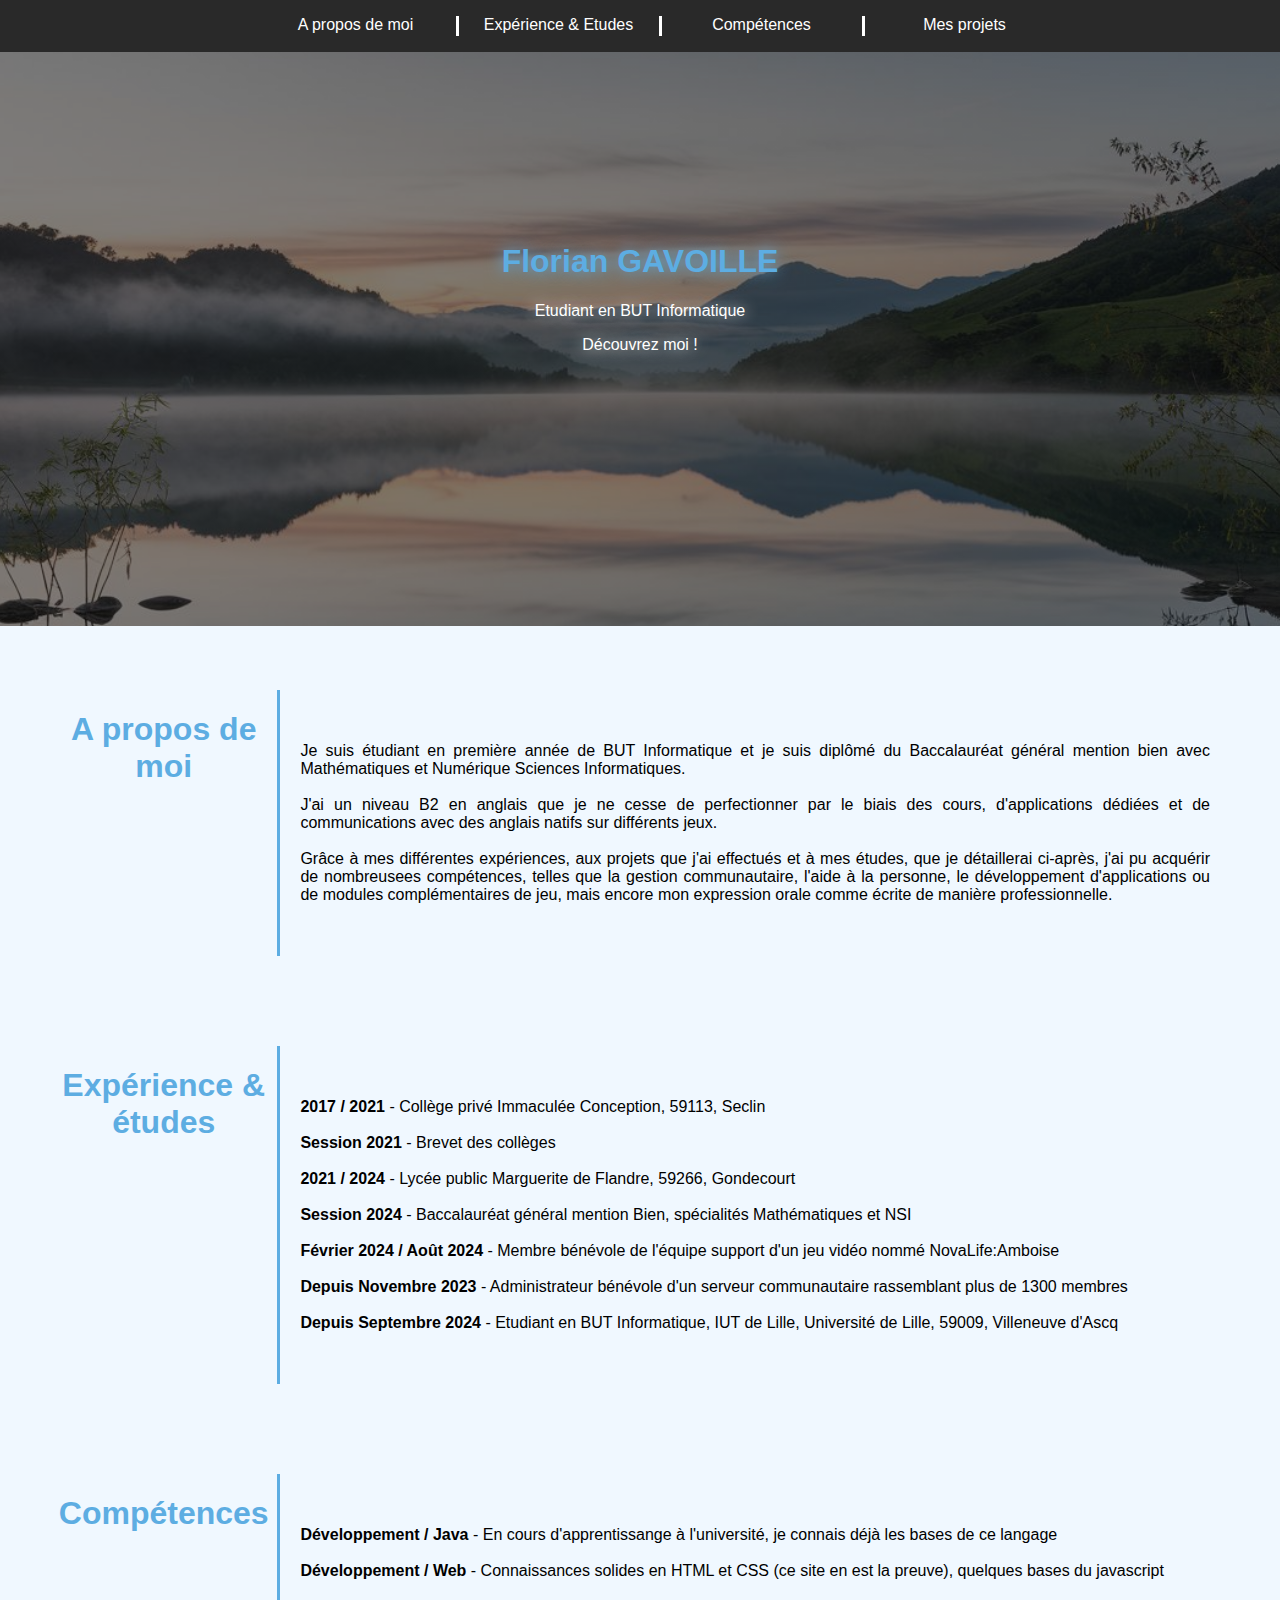
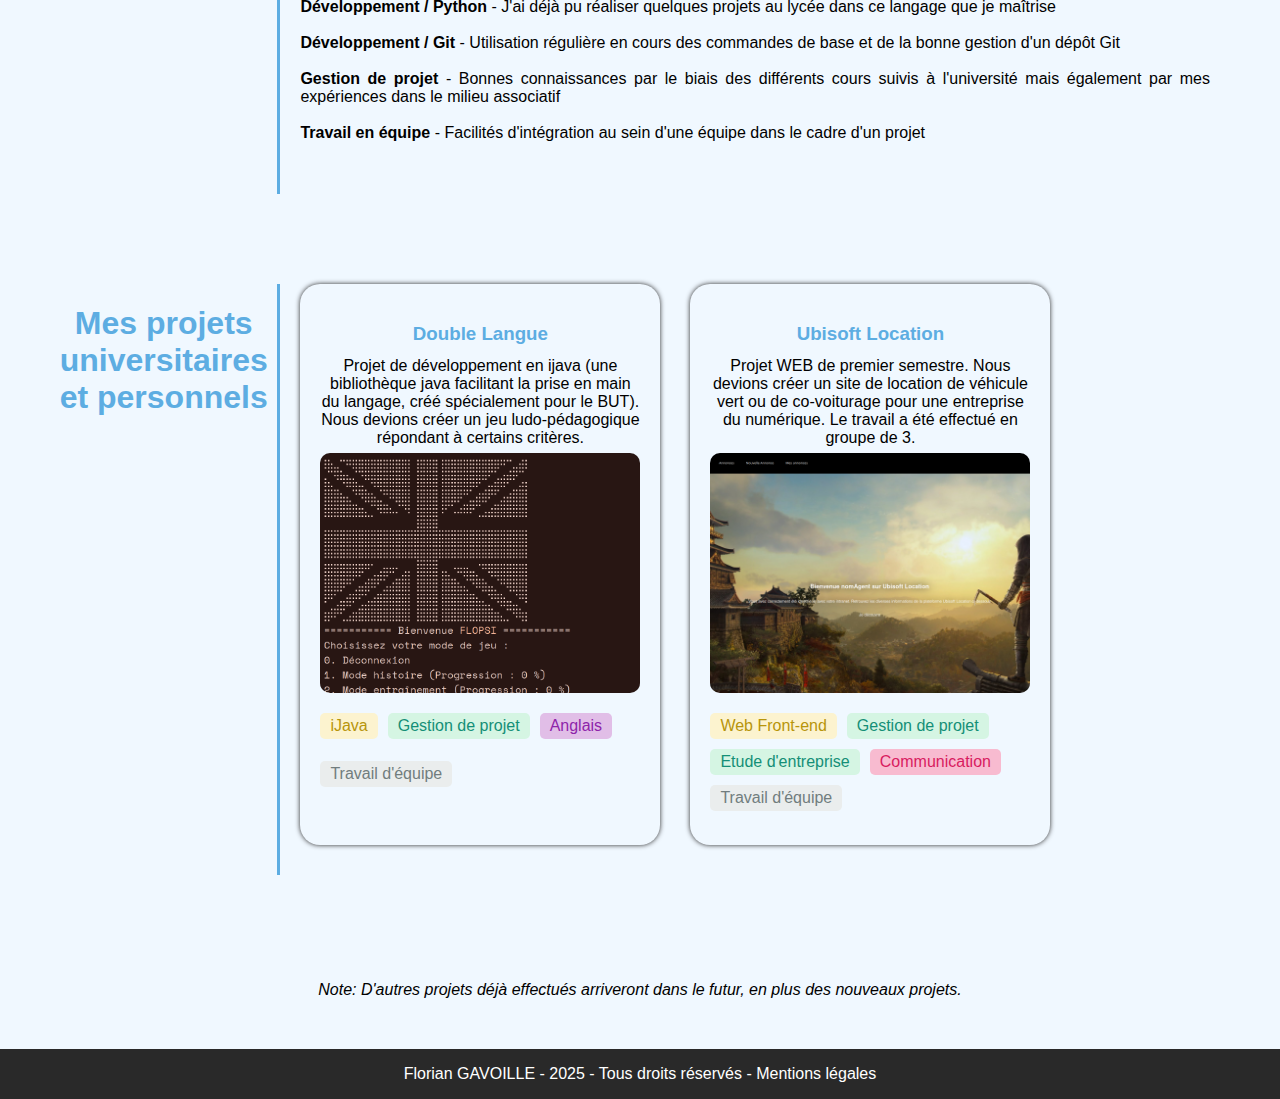
==== commit b14d54f1: "Ajout navbar + projets + footer + nouvelles couleurs pour tags + agrandissement image du haut" ====
--- a/index.html
+++ b/index.html
@@ -6,7 +6,12 @@
     </head>
     <body>
         <header>
-            <p>WIP navbar</p>
+            <ul>
+                <a href="#topic"><li>A propos de moi</li></a>
+                <a href="#exp-studies"><li>Expérience & Etudes</li></a>
+                <a href="#skills"><li>Compétences</li></a>
+                <a href="#projects"><li>Mes projets</li></a>
+            </ul>
         </header>
         <div class="image">
             <h1>Florian GAVOILLE</h1>
@@ -27,88 +32,80 @@
                     </p>
                 </div>
             </section>
-            <section class="exp-studies">
+            <section class="exp-studies" id="exp-studies">
                 <div class="title">
                     <h1>Expérience & études</h1>
                 </div>
                 <div class="paragraph">
                     <p><ul>
-                            <li><b>2017 / 2021</b> - Collège privé Immaculée Conception, 59113, Seclin</li>
-                            <li><b>Session 2021</b> - Brevet des collèges</li>
-                            <li><b>2021 / 2024</b> - Lycée public Marguerite de Flandre, 59266, Gondecourt</li>
-                            <li><b>Session 2024</b> - Baccalauréat général mention Bien, spécialités Mathématiques et NSI</li>
-                            <li><b>Février 2024 / Août 2024</b> - Membre bénévole de l'équipe support d'un jeu vidéo nommé NovaLife:Amboise</li>
-                            <li><b>Depuis Novembre 2023</b> - Administrateur bénévole d'un serveur communautaire rassemblant plus de 1300 membres</li>
-                            <li><b>Depuis Septembre 2024</b> - Etudiant en BUT Informatique, IUT de Lille, Université de Lille, 59009, Villeneuve d'Ascq</li>
-                        </ul></p>
+                        <li><b>2017 / 2021</b> - Collège privé Immaculée Conception, 59113, Seclin</li>
+                        <li><b>Session 2021</b> - Brevet des collèges</li>
+                        <li><b>2021 / 2024</b> - Lycée public Marguerite de Flandre, 59266, Gondecourt</li>
+                        <li><b>Session 2024</b> - Baccalauréat général mention Bien, spécialités Mathématiques et NSI</li>
+                        <li><b>Février 2024 / Août 2024</b> - Membre bénévole de l'équipe support d'un jeu vidéo nommé NovaLife:Amboise</li>
+                        <li><b>Depuis Novembre 2023</b> - Administrateur bénévole d'un serveur communautaire rassemblant plus de 1300 membres</li>
+                        <li><b>Depuis Septembre 2024</b> - Etudiant en BUT Informatique, IUT de Lille, Université de Lille, 59009, Villeneuve d'Ascq</li>
+                    </ul></p>
                 </div>
             </section>
-            <section class="projects">
+            <section class="skills" id="skills">
+                <div class="title">
+                    <h1>Compétences</h1>
+                </div>
+                <div class="paragraph">
+                    <p><ul>
+                        <li><b>Développement / Java</b> - En cours d'apprentissange à l'université, je connais déjà les bases de ce langage</li>
+                        <li><b>Développement / Web</b> - Connaissances solides en HTML et CSS (ce site en est la preuve), quelques bases du javascript</li>
+                        <li><b>Développement / Python</b> - J'ai déjà pu réaliser quelques projets au lycée dans ce langage que je maîtrise</li>
+                        <li><b>Développement / Git</b> - Utilisation régulière en cours des commandes de base et de la bonne gestion d'un dépôt Git</li>
+                        <li><b>Gestion de projet</b> - Bonnes connaissances par le biais des différents cours suivis à l'université mais également par mes expériences dans le milieu associatif</li>
+                        <li><b>Travail en équipe</b> - Facilités d'intégration au sein d'une équipe dans le cadre d'un projet</li>
+                    </ul></p>
+                </div>
+            </section>
+            <section class="projects" id="projects">
                 <div class="title">
                     <h1>Mes projets universitaires et personnels</h1>
                 </div>
                 <div class="cards">
-                    <a href="#">
+                    <a href="https://github.com/IceCubeFr/Double-Langue">
                         <article class="card">
                             <h3>Double Langue</h3>
                             <p>
-                                Double Langue ? Késako ?
+                                Projet de développement en ijava (une bibliothèque java facilitant la prise en main du langage, créé spécialement pour le BUT). 
+                                Nous devions créer un jeu ludo-pédagogique répondant à certains critères.
                             </p>
                             <img src="./media/doublelangue.png" alt="Capture du jeu Double Langue">
                             <ul class="tags">
                                 <li class="dev">iJava</li>
                                 <li class="gestion">Gestion de projet</li>
+                                <li class="ang">Anglais</li>
                                 <li class="autre">Travail d'équipe</li>
                             </ul>
                         </article>
                     </a>
-                    <a href="#">
+                    <a href="./Ubisoft_Location/index.html">
                         <article class="card">
-                            <h3>Double Langue</h3>
+                            <h3>Ubisoft Location</h3>
                             <p>
-                                Double Langue ? Késako ?
+                                Projet WEB de premier semestre. Nous devions créer un site de location de véhicule vert ou de co-voiturage pour une entreprise du numérique. Le travail a été effectué en groupe de 3.
                             </p>
-                            <img src="./media/doublelangue.png" alt="Capture du jeu Double Langue">
+                            <img src="./media/ubiLocAccueil.png" alt="Capture du site Ubisoft Location">
                             <ul class="tags">
-                                <li class="dev">iJava</li>
+                                <li class="dev">Web Front-end</li>
                                 <li class="gestion">Gestion de projet</li>
-                                <li class="autre">Travail d'équipe</li>
-                            </ul>
-                        </article>
-                    </a>
-                    <a href="#">
-                        <article class="card">
-                            <h3>Double Langue</h3>
-                            <p>
-                                Double Langue ? Késako ?
-                            </p>
-                            <img src="./media/doublelangue.png" alt="Capture du jeu Double Langue">
-                            <ul class="tags">
-                                <li class="dev">iJava</li>
-                                <li class="gestion">Gestion de projet</li>
-                                <li class="autre">Travail d'équipe</li>
-                            </ul>
-                        </article>
-                    </a>
-                    <a href="#">
-                        <article class="card">
-                            <h3>Double Langue</h3>
-                            <p>
-                                Double Langue ? Késako ?
-                            </p>
-                            <img src="./media/doublelangue.png" alt="Capture du jeu Double Langue">
-                            <ul class="tags">
-                                <li class="dev">iJava</li>
-                                <li class="gestion">Gestion de projet</li>
-                                <li class="autre">Travail d'équipe</li>
-                                <li class="autre">Travail d'équipe</li>
-                                <li class="autre">Travail d'équipe</li>
+                                <li class="gestion">Etude d'entreprise</li>
+                                <li class="comm">Communication</li>
                                 <li class="autre">Travail d'équipe</li>
                             </ul>
                         </article>
                     </a>
                 </div>
             </section>
+            <p class="note">Note: D'autres projets déjà effectués arriveront dans le futur, en plus des nouveaux projets.</p>
         </main>
+        <footer>
+            <p>Florian GAVOILLE - 2025 - Tous droits réservés - <a>Mentions légales</a></p>
+        </footer>
     </body>
 </html>--- a/css/style.css
+++ b/css/style.css
@@ -11,6 +11,10 @@
     --dev: #b7950b;
     --gestionbg: #d5f5e3;
     --gestion: #148f77;
+    --commbg: #f8bbd0;
+    --comm: #d81b60;
+    --anglaisbg: #e1bee7;
+    --anglais: #8e24aa;
     --autrebg: #eaeded;
     --autre: #717d7e;
 }
@@ -31,8 +35,34 @@
     align-items: center;
     justify-content: center;
     background-color: var(--secondbg);
+    z-index: 2;
+}
+
+header>ul {
+    list-style: none;
+    display: flex;
+}
+
+header>ul>a {
+    height: 20px;
+    width: 200px;
+    border-width: 4px;
+    border-left: solid;
+    border-color: var(--second);
+    text-align: center;
+    text-decoration: none;
     color: var(--second);
-    z-index: 2;
+    transition: .5s;
+}
+
+header>ul>a:first-child {
+    border-left: none;
+}
+
+header>ul>a:hover {
+    text-decoration: underline solid var(--second);
+    text-underline-offset: 10px;
+    text-decoration-thickness: 4px;
 }
 
 main {
@@ -52,7 +82,7 @@
     background-position: bottom;
     margin-top: 30px;
     padding-top: 15%;
-    padding-bottom: 15%;
+    padding-bottom: 20%;
     text-align: center;
 }
 
@@ -72,7 +102,7 @@
     text-shadow: 0 0 15px var(--accent);
 }
 
-#topic:target {
+#topic:target, #exp-studies:target, #skills:target, #projects:target {
     padding-top: 70px;
 }
 
@@ -177,10 +207,35 @@
     background-color: var(--gestionbg);
 }
 
+ul.tags li.comm {
+    color: var(--comm);
+    background-color: var(--commbg);
+}
+
+ul.tags li.ang {
+    color: var(--anglais);
+    background-color: var(--anglaisbg);
+}
+
 ul.tags li.autre {
     color: var(--autre);
     border-color: var(--autre);
     background-color: var(--autrebg);
+}
+
+.note {
+    color: var(--main);
+    font-style: italic;
+}
+
+footer {
+    display: flex;
+    justify-content: center;
+    align-items: center;
+    background-color: var(--secondbg);
+    color: var(--second);
+    width: 100%;
+    height: 50px;
 }
 
 @media screen and (max-width:1000px) {
@@ -194,4 +249,8 @@
         width: 100%;
         margin-bottom: 30px;
     }
+
+    section .cards, section .paragraph {
+        width: 100%;
+    }
 }